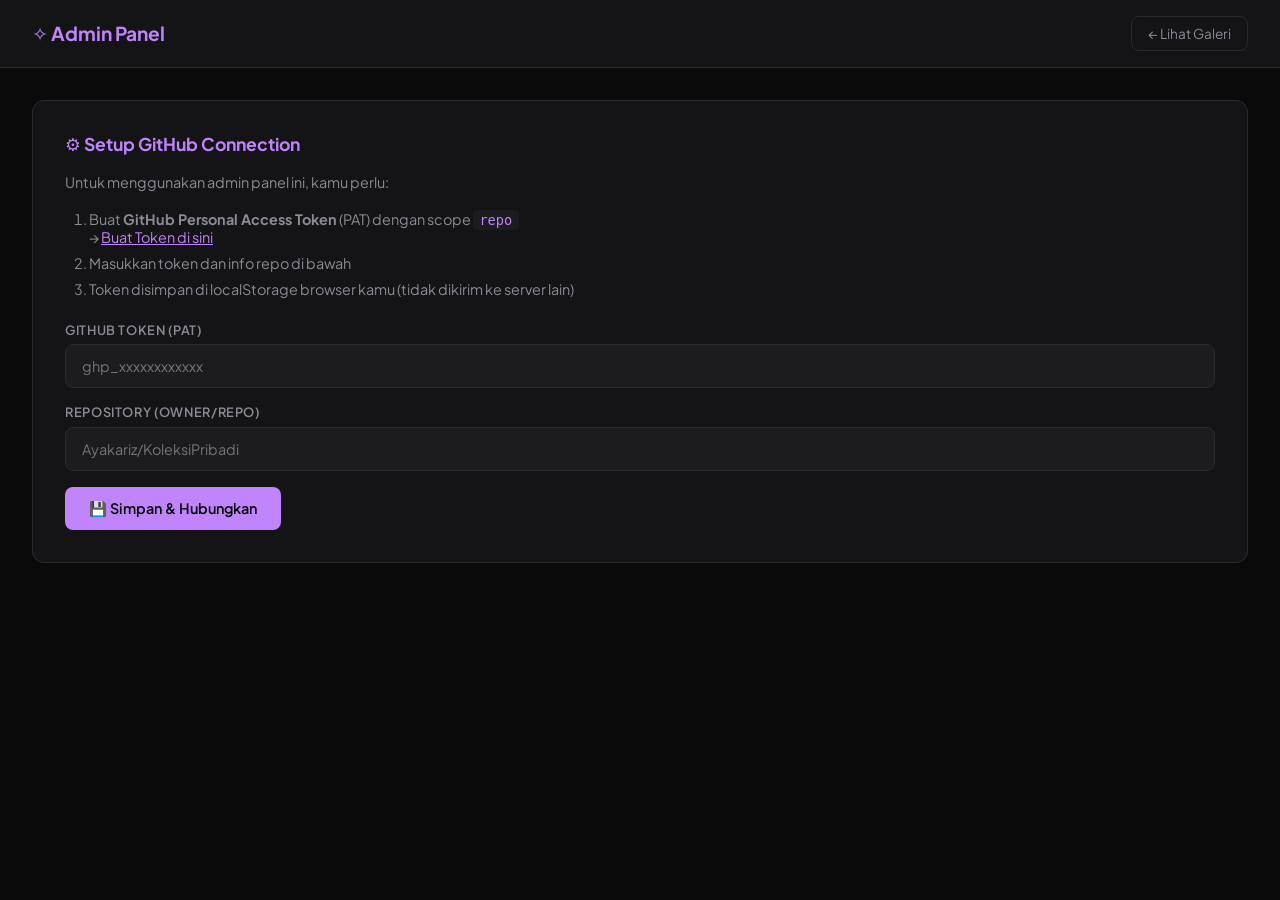
==== admin/index.html @ dd6b09d5 "Initial commit - Koleksi Aya Gallery" ====
<!DOCTYPE html>
<html lang="id">
<head>
    <meta charset="UTF-8">
    <meta name="viewport" content="width=device-width, initial-scale=1.0">
    <title>Admin — Koleksi Aya</title>
    <link href="https://fonts.googleapis.com/css2?family=Plus+Jakarta+Sans:wght@400;500;600;700&display=swap" rel="stylesheet">
    <style>
        :root {
            --bg: #0a0a0b; --surface: #141416; --surface2: #1c1c1f;
            --border: #2a2a2e; --text: #e8e8ec; --text-muted: #8b8b96;
            --accent: #c084fc; --accent-hover: #a855f7;
            --success: #4ade80; --danger: #f87171;
            --cosplay: #f472b6; --fanart: #60a5fa; --radius: 12px;
        }
        * { margin: 0; padding: 0; box-sizing: border-box; }
        body { font-family: 'Plus Jakarta Sans', system-ui, sans-serif; background: var(--bg); color: var(--text); min-height: 100vh; }

        /* Header */
        .admin-header {
            background: var(--surface); border-bottom: 1px solid var(--border);
            padding: 1rem 2rem; display: flex; align-items: center; justify-content: space-between;
            position: sticky; top: 0; z-index: 100;
        }
        .admin-header h1 { font-size: 1.2rem; font-weight: 700; color: var(--accent); }
        .admin-header a {
            color: var(--text-muted); text-decoration: none; font-size: 0.85rem;
            padding: 0.5rem 1rem; border: 1px solid var(--border); border-radius: 8px; transition: all 0.2s;
        }
        .admin-header a:hover { border-color: var(--accent); color: var(--accent); }

        .container { max-width: 1400px; margin: 0 auto; padding: 2rem; }

        /* Setup Section */
        .setup-section {
            background: var(--surface); border: 1px solid var(--border);
            border-radius: var(--radius); padding: 2rem; margin-bottom: 2rem;
        }
        .setup-section h2 { font-size: 1.1rem; margin-bottom: 1rem; color: var(--accent); }
        .setup-section p { color: var(--text-muted); font-size: 0.9rem; margin-bottom: 1rem; line-height: 1.6; }
        .setup-section ol { color: var(--text-muted); font-size: 0.9rem; margin-left: 1.5rem; margin-bottom: 1rem; }
        .setup-section li { margin-bottom: 0.5rem; }
        .setup-section code { background: var(--surface2); padding: 0.15rem 0.4rem; border-radius: 4px; font-size: 0.85rem; color: var(--accent); }

        /* Upload Section */
        .upload-section {
            background: var(--surface); border: 1px solid var(--border);
            border-radius: var(--radius); padding: 2rem; margin-bottom: 2rem;
        }
        .upload-section h2 { font-size: 1.1rem; margin-bottom: 1.5rem; color: var(--accent); }
        .upload-form { display: grid; grid-template-columns: 1fr 1fr; gap: 1rem; }
        .form-group { display: flex; flex-direction: column; gap: 0.4rem; }
        .form-group.full { grid-column: 1 / -1; }
        .form-group label { font-size: 0.8rem; font-weight: 600; color: var(--text-muted); text-transform: uppercase; letter-spacing: 0.05em; }
        .form-group input, .form-group select, .form-group textarea {
            background: var(--surface2); border: 1px solid var(--border); border-radius: 8px;
            padding: 0.75rem 1rem; color: var(--text); font-size: 0.9rem; font-family: inherit; transition: border-color 0.2s;
        }
        .form-group input:focus, .form-group select:focus { outline: none; border-color: var(--accent); }

        .file-drop {
            border: 2px dashed var(--border); border-radius: var(--radius); padding: 2rem;
            text-align: center; cursor: pointer; transition: all 0.3s; background: var(--surface2);
        }
        .file-drop:hover, .file-drop.dragover { border-color: var(--accent); background: rgba(192,132,252,0.05); }
        .file-drop input { display: none; }
        .file-drop-label { display: flex; flex-direction: column; align-items: center; gap: 0.5rem; color: var(--text-muted); }
        .file-drop-label .icon { font-size: 2rem; }
        .file-preview { display: flex; flex-wrap: wrap; gap: 0.5rem; margin-top: 0.5rem; }
        .file-preview-item { width: 60px; height: 60px; border-radius: 6px; overflow: hidden; border: 1px solid var(--border); }
        .file-preview-item img { width: 100%; height: 100%; object-fit: cover; }

        .btn {
            padding: 0.75rem 1.5rem; border: none; border-radius: 8px; font-family: inherit;
            font-size: 0.9rem; font-weight: 600; cursor: pointer; transition: all 0.2s;
            display: inline-flex; align-items: center; justify-content: center; gap: 0.5rem;
        }
        .btn-primary { background: var(--accent); color: #000; }
        .btn-primary:hover { background: var(--accent-hover); }
        .btn-primary:disabled { opacity: 0.5; cursor: not-allowed; }
        .btn-danger { background: transparent; color: var(--danger); border: 1px solid var(--danger); }
        .btn-danger:hover { background: var(--danger); color: #000; }
        .btn-sm { padding: 0.4rem 0.8rem; font-size: 0.8rem; }

        /* Status Messages */
        .status { padding: 0.75rem 1rem; border-radius: 8px; margin-bottom: 1rem; font-size: 0.9rem; display: none; }
        .status.success { display: block; background: rgba(74,222,128,0.1); color: var(--success); border: 1px solid rgba(74,222,128,0.2); }
        .status.error { display: block; background: rgba(248,113,113,0.1); color: var(--danger); border: 1px solid rgba(248,113,113,0.2); }
        .status.loading { display: block; background: rgba(192,132,252,0.1); color: var(--accent); border: 1px solid rgba(192,132,252,0.2); }

        /* Filter */
        .filter-bar { display: flex; align-items: center; gap: 1rem; margin-bottom: 1.5rem; flex-wrap: wrap; }
        .filter-bar a {
            color: var(--text-muted); text-decoration: none; padding: 0.5rem 1rem;
            border-radius: 8px; font-size: 0.85rem; font-weight: 500;
            border: 1px solid var(--border); transition: all 0.2s; cursor: pointer;
        }
        .filter-bar a.active { background: var(--accent); color: #000; border-color: var(--accent); }
        .filter-bar a:hover:not(.active) { border-color: var(--accent); }

        /* Gallery Grid */
        .admin-grid { display: grid; grid-template-columns: repeat(auto-fill, minmax(200px, 1fr)); gap: 1rem; }
        .admin-card {
            background: var(--surface); border: 1px solid var(--border);
            border-radius: var(--radius); overflow: hidden; transition: transform 0.2s; position: relative;
        }
        .admin-card:hover { transform: translateY(-2px); }
        .admin-card-img { width: 100%; height: 200px; object-fit: cover; display: block; }
        .admin-card-info { padding: 0.75rem; font-size: 0.8rem; color: var(--text-muted); }
        .admin-card-info .category { color: var(--accent); font-weight: 600; text-transform: uppercase; font-size: 0.7rem; }
        .admin-card-info .source { word-break: break-all; }
        .admin-card-actions { padding: 0 0.75rem 0.75rem; display: flex; gap: 0.5rem; }
        .admin-card-actions .btn { flex: 1; }

        /* Progress */
        .progress-bar { width: 100%; height: 4px; background: var(--border); border-radius: 2px; margin-top: 0.5rem; overflow: hidden; display: none; }
        .progress-bar.active { display: block; }
        .progress-fill { height: 100%; background: var(--accent); border-radius: 2px; transition: width 0.3s; width: 0%; }

        /* Modal */
        .modal-overlay { display: none; position: fixed; inset: 0; background: rgba(0,0,0,0.8); z-index: 1000; align-items: center; justify-content: center; }
        .modal-overlay.active { display: flex; }
        .modal { background: var(--surface); border: 1px solid var(--border); border-radius: var(--radius); padding: 2rem; width: 90%; max-width: 500px; }
        .modal h3 { margin-bottom: 1rem; color: var(--accent); }
        .modal .form-group { margin-bottom: 1rem; }
        .modal-actions { display: flex; gap: 0.5rem; justify-content: flex-end; margin-top: 1.5rem; }

        @media (max-width: 768px) {
            .upload-form { grid-template-columns: 1fr; }
            .admin-grid { grid-template-columns: repeat(auto-fill, minmax(150px, 1fr)); }
            .container { padding: 1rem; }
        }
    </style>
</head>
<body>
    <header class="admin-header">
        <h1>✧ Admin Panel</h1>
        <div style="display:flex;gap:1rem;align-items:center;">
            <a href="index.html">← Lihat Galeri</a>
        </div>
    </header>

    <div class="container">
        <!-- Setup Section (shown when not configured) -->
        <div class="setup-section" id="setupSection">
            <h2>⚙️ Setup GitHub Connection</h2>
            <p>Untuk menggunakan admin panel ini, kamu perlu:</p>
            <ol>
                <li>Buat <strong>GitHub Personal Access Token</strong> (PAT) dengan scope <code>repo</code>
                    <br>→ <a href="https://github.com/settings/tokens/new?scopes=repo&description=KoleksiAya-Admin" target="_blank" style="color:var(--accent)">Buat Token di sini</a></li>
                <li>Masukkan token dan info repo di bawah</li>
                <li>Token disimpan di localStorage browser kamu (tidak dikirim ke server lain)</li>
            </ol>
            
            <div style="margin-top:1.5rem">
                <div class="form-group" style="margin-bottom:1rem">
                    <label>GitHub Token (PAT)</label>
                    <input type="password" id="githubToken" placeholder="ghp_xxxxxxxxxxxx">
                </div>
                <div class="form-group" style="margin-bottom:1rem">
                    <label>Repository (owner/repo)</label>
                    <input type="text" id="repoName" placeholder="Ayakariz/KoleksiPribadi">
                </div>
                <button class="btn btn-primary" onclick="saveConfig()">💾 Simpan & Hubungkan</button>
            </div>
        </div>

        <!-- Main Admin (shown when configured) -->
        <div id="mainAdmin" style="display:none">
            <div id="statusMsg" class="status"></div>

            <!-- Upload Section -->
            <div class="upload-section">
                <h2>📤 Upload Foto</h2>
                <form id="uploadForm" onsubmit="handleUpload(event)">
                    <div class="upload-form">
                        <div class="form-group full">
                            <label>Pilih Foto (bisa banyak sekaligus)</label>
                            <div class="file-drop" id="fileDrop">
                                <input type="file" id="fileInput" multiple accept="image/*">
                                <div class="file-drop-label">
                                    <span class="icon">📁</span>
                                    <span>Klik atau drag & drop foto di sini</span>
                                    <span style="font-size:0.75rem;color:var(--text-muted)">JPG, PNG, GIF, WEBP</span>
                                </div>
                            </div>
                            <div class="file-preview" id="filePreview"></div>
                            <div class="progress-bar" id="progressBar">
                                <div class="progress-fill" id="progressFill"></div>
                            </div>
                        </div>
                        <div class="form-group">
                            <label>Kategori</label>
                            <select id="uploadCategory" required>
                                <option value="cosplay">♛ Cosplay</option>
                                <option value="fanart">✎ Fanart</option>
                            </select>
                        </div>
                        <div class="form-group">
                            <label>Source URL (opsional)</label>
                            <input type="url" id="uploadSource" placeholder="https://twitter.com/...">
                        </div>
                        <div class="form-group full">
                            <label>Caption (opsional)</label>
                            <input type="text" id="uploadCaption" placeholder="Deskripsi singkat...">
                        </div>
                        <div class="form-group full">
                            <button type="submit" class="btn btn-primary" id="uploadBtn" style="width:100%">🚀 Upload Sekarang</button>
                        </div>
                    </div>
                </form>
            </div>

            <!-- Filter -->
            <div class="filter-bar">
                <a onclick="filterGallery('all')" class="active" id="filter-all">Semua</a>
                <a onclick="filterGallery('cosplay')" id="filter-cosplay">♛ Cosplay</a>
                <a onclick="filterGallery('fanart')" id="filter-fanart">✎ Fanart</a>
                <button class="btn btn-danger btn-sm" onclick="bulkDelete()" id="bulkDeleteBtn" style="display:none">
                    🗑 Hapus Terpilih (<span id="selectedCount">0</span>)
                </button>
            </div>

            <!-- Gallery -->
            <div class="admin-grid" id="adminGrid"></div>
            <div id="emptyAdmin" style="text-align:center;padding:4rem;color:var(--text-muted);display:none">
                <div style="font-size:3rem;margin-bottom:1rem">✧</div>
                <h3>Belum ada foto</h3>
                <p>Upload foto pertama kamu di atas.</p>
            </div>
        </div>
    </div>

    <!-- Edit Modal -->
    <div class="modal-overlay" id="editModal">
        <div class="modal">
            <h3>✏️ Edit Foto</h3>
            <input type="hidden" id="editIndex">
            <div class="form-group">
                <label>Kategori</label>
                <select id="editCategory">
                    <option value="cosplay">♛ Cosplay</option>
                    <option value="fanart">✎ Fanart</option>
                </select>
            </div>
            <div class="form-group">
                <label>Source URL</label>
                <input type="url" id="editSource" placeholder="https://twitter.com/...">
            </div>
            <div class="form-group">
                <label>Caption</label>
                <input type="text" id="editCaption" placeholder="Deskripsi...">
            </div>
            <div class="modal-actions">
                <button class="btn" style="background:var(--surface2);color:var(--text);border:1px solid var(--border)" onclick="closeModal()">Batal</button>
                <button class="btn btn-primary" onclick="saveEdit()">Simpan</button>
            </div>
        </div>
    </div>

    <script>
        // ── Config ──────────────────────────────
        const STORAGE_KEY = 'koleksiaya_config';
        let config = JSON.parse(localStorage.getItem(STORAGE_KEY) || '{}');
        let galleryData = [];
        let selectedIds = new Set();
        let currentFilter = 'all';

        // ── GitHub API ──────────────────────────
        function getHeaders() {
            return {
                'Authorization': `token ${config.token}`,
                'Accept': 'application/vnd.github.v3+json',
                'Content-Type': 'application/json'
            };
        }

        async function githubApi(path, method = 'GET', body = null) {
            const url = `https://api.github.com/repos/${config.repo}${path}`;
            const opts = { method, headers: getHeaders() };
            if (body) opts.body = JSON.stringify(body);
            const res = await fetch(url, opts);
            if (!res.ok) {
                const err = await res.json().catch(() => ({}));
                throw new Error(err.message || `GitHub API error: ${res.status}`);
            }
            return res.json();
        }

        // ── Init ────────────────────────────────
        function init() {
            if (config.token && config.repo) {
                document.getElementById('setupSection').style.display = 'none';
                document.getElementById('mainAdmin').style.display = 'block';
                loadGallery();
            }
        }

        function saveConfig() {
            const token = document.getElementById('githubToken').value.trim();
            const repo = document.getElementById('repoName').value.trim();
            if (!token || !repo) { showStatus('Isi semua field!', 'error'); return; }
            config = { token, repo };
            localStorage.setItem(STORAGE_KEY, JSON.stringify(config));
            init();
        }

        // ── Load Gallery ────────────────────────
        async function loadGallery() {
            try {
                showStatus('Memuat data...', 'loading');
                const file = await githubApi('/contents/data/gallery.json');
                galleryData = JSON.parse(atob(file.content));
                renderAdminGrid();
                hideStatus();
            } catch (e) {
                console.error(e);
                showStatus('Gagal memuat data: ' + e.message, 'error');
                galleryData = [];
                renderAdminGrid();
            }
        }

        // ── Save Gallery ────────────────────────
        async function saveGallery(message) {
            try {
                let sha = null;
                try {
                    const file = await githubApi('/contents/data/gallery.json');
                    sha = file.sha;
                } catch (e) { /* file doesn't exist yet */ }

                const body = {
                    message: message || 'Update gallery',
                    content: btoa(JSON.stringify(galleryData, null, 2)),
                    branch: 'main'
                };
                if (sha) body.sha = sha;

                await githubApi('/contents/data/gallery.json', 'PUT', body);
                return true;
            } catch (e) {
                console.error(e);
                showStatus('Gagal menyimpan: ' + e.message, 'error');
                return false;
            }
        }

        // ── Upload ──────────────────────────────
        async function handleUpload(e) {
            e.preventDefault();
            const files = document.getElementById('fileInput').files;
            const category = document.getElementById('uploadCategory').value;
            const sourceUrl = document.getElementById('uploadSource').value.trim();
            const caption = document.getElementById('uploadCaption').value.trim();

            if (!files.length) { showStatus('Pilih file dulu!', 'error'); return; }

            const btn = document.getElementById('uploadBtn');
            const progressBar = document.getElementById('progressBar');
            const progressFill = document.getElementById('progressFill');
            btn.disabled = true;
            btn.textContent = '⏳ Mengupload...';
            progressBar.classList.add('active');

            let uploaded = 0;
            for (const file of files) {
                try {
                    const ext = file.name.split('.').pop().toLowerCase();
                    const filename = `${Date.now()}-${Math.random().toString(36).substr(2, 6)}.${ext}`;
                    const path = `images/${category}/${filename}`;

                    // Convert to base64
                    const base64 = await fileToBase64(file);

                    // Upload to GitHub
                    await githubApi(`/contents/${path}`, 'PUT', {
                        message: `Add ${category} image: ${filename}`,
                        content: base64,
                        branch: 'main'
                    });

                    // Add to gallery data
                    galleryData.push({
                        filename,
                        category,
                        source_url: sourceUrl,
                        caption,
                        added_at: new Date().toISOString()
                    });

                    uploaded++;
                    progressFill.style.width = `${(uploaded / files.length) * 100}%`;
                } catch (err) {
                    console.error(`Failed to upload ${file.name}:`, err);
                }
            }

            // Save gallery.json
            await saveGallery(`Add ${uploaded} images`);

            btn.disabled = false;
            btn.textContent = '🚀 Upload Sekarang';
            progressBar.classList.remove('active');
            progressFill.style.width = '0%';

            // Reset form
            document.getElementById('fileInput').value = '';
            document.getElementById('filePreview').innerHTML = '';
            document.getElementById('uploadSource').value = '';
            document.getElementById('uploadCaption').value = '';

            showStatus(`Berhasil upload ${uploaded} foto!`, 'success');
            renderAdminGrid();
        }

        function fileToBase64(file) {
            return new Promise((resolve, reject) => {
                const reader = new FileReader();
                reader.onload = () => resolve(reader.result.split(',')[1]);
                reader.onerror = reject;
                reader.readAsDataURL(file);
            });
        }

        // ── Render Grid ─────────────────────────
        function renderAdminGrid() {
            const grid = document.getElementById('adminGrid');
            const empty = document.getElementById('emptyAdmin');
            
            const filtered = currentFilter === 'all' 
                ? galleryData 
                : galleryData.filter(img => img.category === currentFilter);

            if (filtered.length === 0) {
                grid.innerHTML = '';
                empty.style.display = 'block';
                return;
            }

            empty.style.display = 'none';
            grid.innerHTML = filtered.map((img, idx) => {
                const globalIdx = galleryData.indexOf(img);
                return `
                <div class="admin-card" data-idx="${globalIdx}">
                    <div class="admin-card-check ${selectedIds.has(globalIdx) ? 'checked' : ''}" 
                         style="position:absolute;top:0.5rem;left:0.5rem;width:24px;height:24px;background:var(--surface);border:2px solid var(--border);border-radius:6px;cursor:pointer;display:flex;align-items:center;justify-content:center;z-index:10;transition:all 0.2s"
                         onclick="toggleSelect(${globalIdx}, this)">
                    </div>
                    <img src="images/${img.category}/${img.filename}" class="admin-card-img" loading="lazy"
                         onerror="this.style.display='none'">
                    <div class="admin-card-info">
                        <div class="category">${img.category}</div>
                        ${img.source_url ? `<div class="source"><a href="${img.source_url}" target="_blank" style="color:var(--accent);text-decoration:none;font-size:0.75rem">${truncate(img.source_url, 30)}</a></div>` : ''}
                        ${img.caption ? `<div style="margin-top:0.25rem">${escapeHtml(img.caption)}</div>` : ''}
                    </div>
                    <div class="admin-card-actions">
                        <button class="btn btn-sm" style="background:var(--surface2);color:var(--text);border:1px solid var(--border)" onclick="openEdit(${globalIdx})">✏️ Edit</button>
                        <button class="btn btn-danger btn-sm" onclick="deleteSingle(${globalIdx})">🗑 Hapus</button>
                    </div>
                </div>`;
            }).join('');
        }

        // ── Selection ───────────────────────────
        function toggleSelect(idx, el) {
            el.classList.toggle('checked');
            if (selectedIds.has(idx)) selectedIds.delete(idx);
            else selectedIds.add(idx);
            
            const btn = document.getElementById('bulkDeleteBtn');
            const count = document.getElementById('selectedCount');
            btn.style.display = selectedIds.size > 0 ? 'inline-flex' : 'none';
            count.textContent = selectedIds.size;
        }

        async function bulkDelete() {
            if (!confirm(`Hapus ${selectedIds.size} foto yang dipilih?`)) return;
            showStatus('Menghapus...', 'loading');
            
            for (const idx of [...selectedIds].sort((a, b) => b - a)) {
                const img = galleryData[idx];
                try {
                    const file = await githubApi(`/contents/images/${img.category}/${img.filename}`);
                    await githubApi(`/contents/images/${img.category}/${img.filename}`, 'DELETE', {
                        message: `Delete ${img.category} image: ${img.filename}`,
                        sha: file.sha,
                        branch: 'main'
                    });
                } catch (e) { console.error(e); }
                galleryData.splice(idx, 1);
            }
            
            await saveGallery(`Delete ${selectedIds.size} images`);
            selectedIds.clear();
            document.getElementById('bulkDeleteBtn').style.display = 'none';
            showStatus(`Berhasil hapus foto!`, 'success');
            renderAdminGrid();
        }

        // ── Edit ────────────────────────────────
        function openEdit(idx) {
            const img = galleryData[idx];
            document.getElementById('editIndex').value = idx;
            document.getElementById('editCategory').value = img.category;
            document.getElementById('editSource').value = img.source_url || '';
            document.getElementById('editCaption').value = img.caption || '';
            document.getElementById('editModal').classList.add('active');
        }

        async function saveEdit() {
            const idx = parseInt(document.getElementById('editIndex').value);
            const img = galleryData[idx];
            const newCategory = document.getElementById('editCategory').value;
            const newSource = document.getElementById('editSource').value.trim();
            const newCaption = document.getElementById('editCaption').value.trim();

            // If category changed, move the file
            if (img.category !== newCategory) {
                try {
                    const file = await githubApi(`/contents/images/${img.category}/${img.filename}`);
                    // Delete from old location
                    await githubApi(`/contents/images/${img.category}/${img.filename}`, 'DELETE', {
                        message: `Move image to ${newCategory}`,
                        sha: file.sha,
                        branch: 'main'
                    });
                    // Upload to new location
                    await githubApi(`/contents/images/${newCategory}/${img.filename}`, 'PUT', {
                        message: `Move image to ${newCategory}`,
                        content: file.content,
                        branch: 'main'
                    });
                } catch (e) { console.error(e); }
            }

            galleryData[idx] = { ...img, category: newCategory, source_url: newSource, caption: newCaption };
            await saveGallery('Update image metadata');
            closeModal();
            showStatus('Berhasil update!', 'success');
            renderAdminGrid();
        }

        function closeModal() { document.getElementById('editModal').classList.remove('active'); }

        // ── Delete Single ───────────────────────
        async function deleteSingle(idx) {
            if (!confirm('Hapus foto ini?')) return;
            showStatus('Menghapus...', 'loading');
            
            const img = galleryData[idx];
            try {
                const file = await githubApi(`/contents/images/${img.category}/${img.filename}`);
                await githubApi(`/contents/images/${img.category}/${img.filename}`, 'DELETE', {
                    message: `Delete ${img.category} image: ${img.filename}`,
                    sha: file.sha,
                    branch: 'main'
                });
            } catch (e) { console.error(e); }
            
            galleryData.splice(idx, 1);
            await saveGallery('Delete image');
            showStatus('Berhasil hapus!', 'success');
            renderAdminGrid();
        }

        // ── Filter ──────────────────────────────
        function filterGallery(cat) {
            currentFilter = cat;
            document.querySelectorAll('.filter-bar a').forEach(a => a.classList.remove('active'));
            document.getElementById(`filter-${cat}`).classList.add('active');
            renderAdminGrid();
        }

        // ── Helpers ─────────────────────────────
        function showStatus(msg, type) {
            const el = document.getElementById('statusMsg');
            el.textContent = msg;
            el.className = `status ${type}`;
        }
        function hideStatus() { document.getElementById('statusMsg').className = 'status'; }
        function escapeHtml(t) { const d = document.createElement('div'); d.textContent = t; return d.innerHTML; }
        function truncate(s, n) { return s.length > n ? s.substr(0, n) + '...' : s; }

        // ── File Drop ───────────────────────────
        const fileDrop = document.getElementById('fileDrop');
        const fileInput = document.getElementById('fileInput');
        fileDrop.addEventListener('click', () => fileInput.click());
        fileDrop.addEventListener('dragover', e => { e.preventDefault(); fileDrop.classList.add('dragover'); });
        fileDrop.addEventListener('dragleave', () => fileDrop.classList.remove('dragover'));
        fileDrop.addEventListener('drop', e => { e.preventDefault(); fileDrop.classList.remove('dragover'); fileInput.files = e.dataTransfer.files; showPreview(); });
        fileInput.addEventListener('change', showPreview);
        function showPreview() {
            const preview = document.getElementById('filePreview');
            preview.innerHTML = '';
            for (const file of fileInput.files) {
                if (!file.type.startsWith('image/')) continue;
                const reader = new FileReader();
                reader.onload = e => {
                    const div = document.createElement('div');
                    div.className = 'file-preview-item';
                    div.innerHTML = `<img src="${e.target.result}">`;
                    preview.appendChild(div);
                };
                reader.readAsDataURL(file);
            }
        }

        // ── Logout ──────────────────────────────
        function logout() {
            localStorage.removeItem(STORAGE_KEY);
            config = {};
            location.reload();
        }

        // ── Modal click outside ─────────────────
        document.querySelectorAll('.modal-overlay').forEach(el => {
            el.addEventListener('click', e => { if (e.target === el) el.classList.remove('active'); });
        });

        // ── Init ────────────────────────────────
        init();
    </script>
</body>
</html>
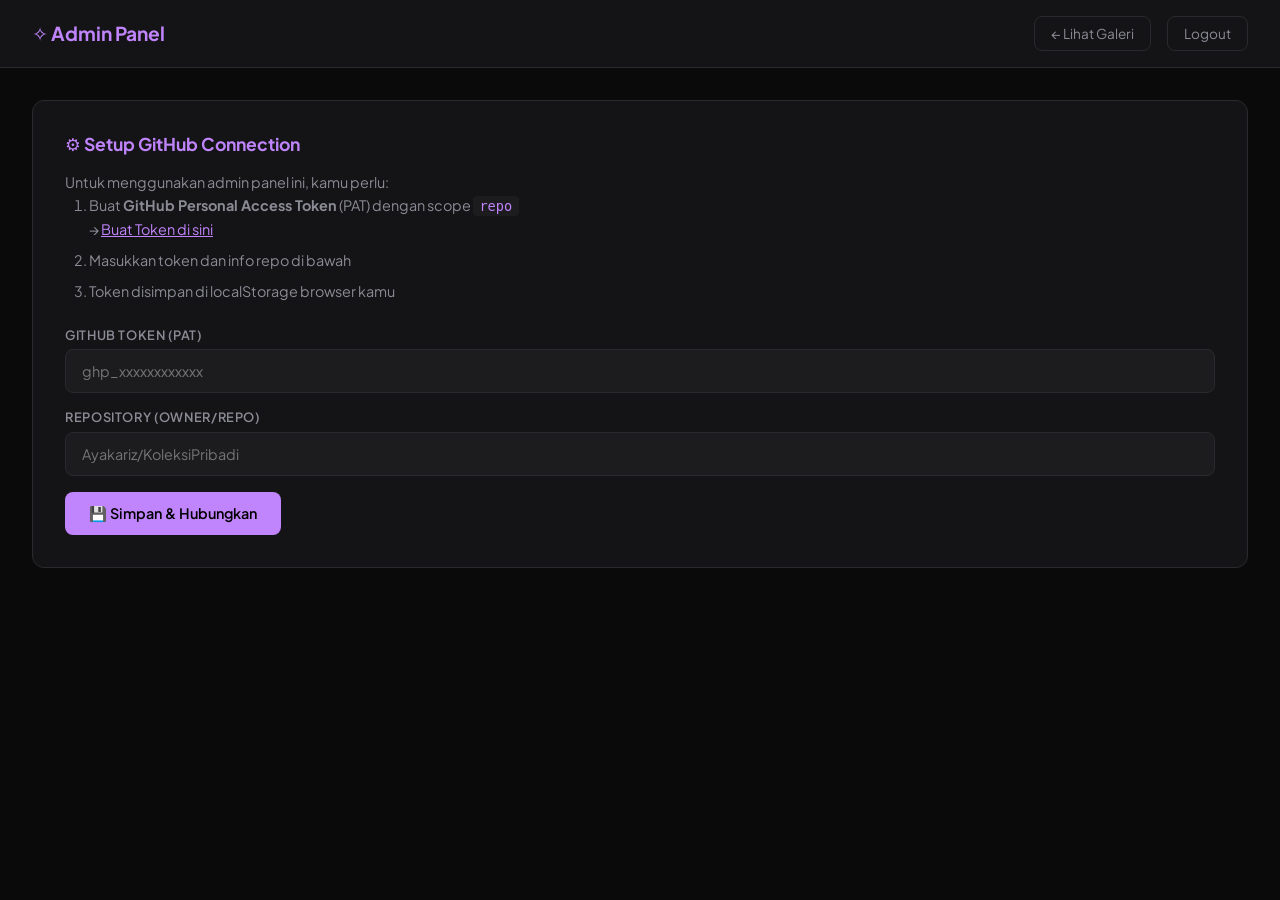
==== commit 7e4d68d1: "Fix: batch all uploads into single commit (prevents Pages build failures)" ====
--- a/admin/index.html
+++ b/admin/index.html
@@ -16,7 +16,6 @@
         * { margin: 0; padding: 0; box-sizing: border-box; }
         body { font-family: 'Plus Jakarta Sans', system-ui, sans-serif; background: var(--bg); color: var(--text); min-height: 100vh; }
 
-        /* Header */
         .admin-header {
             background: var(--surface); border-bottom: 1px solid var(--border);
             padding: 1rem 2rem; display: flex; align-items: center; justify-content: space-between;
@@ -28,31 +27,23 @@
             padding: 0.5rem 1rem; border: 1px solid var(--border); border-radius: 8px; transition: all 0.2s;
         }
         .admin-header a:hover { border-color: var(--accent); color: var(--accent); }
-
         .container { max-width: 1400px; margin: 0 auto; padding: 2rem; }
 
-        /* Setup Section */
-        .setup-section {
+        .setup-section, .upload-section {
             background: var(--surface); border: 1px solid var(--border);
             border-radius: var(--radius); padding: 2rem; margin-bottom: 2rem;
         }
-        .setup-section h2 { font-size: 1.1rem; margin-bottom: 1rem; color: var(--accent); }
-        .setup-section p { color: var(--text-muted); font-size: 0.9rem; margin-bottom: 1rem; line-height: 1.6; }
-        .setup-section ol { color: var(--text-muted); font-size: 0.9rem; margin-left: 1.5rem; margin-bottom: 1rem; }
+        .setup-section h2, .upload-section h2 { font-size: 1.1rem; margin-bottom: 1rem; color: var(--accent); }
+        .setup-section p, .setup-section ol, .setup-section li { color: var(--text-muted); font-size: 0.9rem; line-height: 1.6; }
+        .setup-section ol { margin-left: 1.5rem; margin-bottom: 1rem; }
         .setup-section li { margin-bottom: 0.5rem; }
         .setup-section code { background: var(--surface2); padding: 0.15rem 0.4rem; border-radius: 4px; font-size: 0.85rem; color: var(--accent); }
 
-        /* Upload Section */
-        .upload-section {
-            background: var(--surface); border: 1px solid var(--border);
-            border-radius: var(--radius); padding: 2rem; margin-bottom: 2rem;
-        }
-        .upload-section h2 { font-size: 1.1rem; margin-bottom: 1.5rem; color: var(--accent); }
         .upload-form { display: grid; grid-template-columns: 1fr 1fr; gap: 1rem; }
         .form-group { display: flex; flex-direction: column; gap: 0.4rem; }
         .form-group.full { grid-column: 1 / -1; }
         .form-group label { font-size: 0.8rem; font-weight: 600; color: var(--text-muted); text-transform: uppercase; letter-spacing: 0.05em; }
-        .form-group input, .form-group select, .form-group textarea {
+        .form-group input, .form-group select {
             background: var(--surface2); border: 1px solid var(--border); border-radius: 8px;
             padding: 0.75rem 1rem; color: var(--text); font-size: 0.9rem; font-family: inherit; transition: border-color 0.2s;
         }
@@ -82,13 +73,11 @@
         .btn-danger:hover { background: var(--danger); color: #000; }
         .btn-sm { padding: 0.4rem 0.8rem; font-size: 0.8rem; }
 
-        /* Status Messages */
         .status { padding: 0.75rem 1rem; border-radius: 8px; margin-bottom: 1rem; font-size: 0.9rem; display: none; }
         .status.success { display: block; background: rgba(74,222,128,0.1); color: var(--success); border: 1px solid rgba(74,222,128,0.2); }
         .status.error { display: block; background: rgba(248,113,113,0.1); color: var(--danger); border: 1px solid rgba(248,113,113,0.2); }
         .status.loading { display: block; background: rgba(192,132,252,0.1); color: var(--accent); border: 1px solid rgba(192,132,252,0.2); }
 
-        /* Filter */
         .filter-bar { display: flex; align-items: center; gap: 1rem; margin-bottom: 1.5rem; flex-wrap: wrap; }
         .filter-bar a {
             color: var(--text-muted); text-decoration: none; padding: 0.5rem 1rem;
@@ -98,7 +87,6 @@
         .filter-bar a.active { background: var(--accent); color: #000; border-color: var(--accent); }
         .filter-bar a:hover:not(.active) { border-color: var(--accent); }
 
-        /* Gallery Grid */
         .admin-grid { display: grid; grid-template-columns: repeat(auto-fill, minmax(200px, 1fr)); gap: 1rem; }
         .admin-card {
             background: var(--surface); border: 1px solid var(--border);
@@ -108,16 +96,13 @@
         .admin-card-img { width: 100%; height: 200px; object-fit: cover; display: block; }
         .admin-card-info { padding: 0.75rem; font-size: 0.8rem; color: var(--text-muted); }
         .admin-card-info .category { color: var(--accent); font-weight: 600; text-transform: uppercase; font-size: 0.7rem; }
-        .admin-card-info .source { word-break: break-all; }
         .admin-card-actions { padding: 0 0.75rem 0.75rem; display: flex; gap: 0.5rem; }
         .admin-card-actions .btn { flex: 1; }
 
-        /* Progress */
-        .progress-bar { width: 100%; height: 4px; background: var(--border); border-radius: 2px; margin-top: 0.5rem; overflow: hidden; display: none; }
+        .progress-bar { width: 100%; height: 6px; background: var(--border); border-radius: 3px; margin-top: 0.5rem; overflow: hidden; display: none; }
         .progress-bar.active { display: block; }
-        .progress-fill { height: 100%; background: var(--accent); border-radius: 2px; transition: width 0.3s; width: 0%; }
-
-        /* Modal */
+        .progress-fill { height: 100%; background: var(--accent); border-radius: 3px; transition: width 0.3s; width: 0%; }
+
         .modal-overlay { display: none; position: fixed; inset: 0; background: rgba(0,0,0,0.8); z-index: 1000; align-items: center; justify-content: center; }
         .modal-overlay.active { display: flex; }
         .modal { background: var(--surface); border: 1px solid var(--border); border-radius: var(--radius); padding: 2rem; width: 90%; max-width: 500px; }
@@ -136,12 +121,12 @@
     <header class="admin-header">
         <h1>✧ Admin Panel</h1>
         <div style="display:flex;gap:1rem;align-items:center;">
-            <a href="index.html">← Lihat Galeri</a>
+            <a href="../">← Lihat Galeri</a>
+            <a href="#" onclick="logout(); return false;">Logout</a>
         </div>
     </header>
 
     <div class="container">
-        <!-- Setup Section (shown when not configured) -->
         <div class="setup-section" id="setupSection">
             <h2>⚙️ Setup GitHub Connection</h2>
             <p>Untuk menggunakan admin panel ini, kamu perlu:</p>
@@ -149,9 +134,8 @@
                 <li>Buat <strong>GitHub Personal Access Token</strong> (PAT) dengan scope <code>repo</code>
                     <br>→ <a href="https://github.com/settings/tokens/new?scopes=repo&description=KoleksiAya-Admin" target="_blank" style="color:var(--accent)">Buat Token di sini</a></li>
                 <li>Masukkan token dan info repo di bawah</li>
-                <li>Token disimpan di localStorage browser kamu (tidak dikirim ke server lain)</li>
+                <li>Token disimpan di localStorage browser kamu</li>
             </ol>
-            
             <div style="margin-top:1.5rem">
                 <div class="form-group" style="margin-bottom:1rem">
                     <label>GitHub Token (PAT)</label>
@@ -165,17 +149,15 @@
             </div>
         </div>
 
-        <!-- Main Admin (shown when configured) -->
         <div id="mainAdmin" style="display:none">
             <div id="statusMsg" class="status"></div>
 
-            <!-- Upload Section -->
             <div class="upload-section">
                 <h2>📤 Upload Foto</h2>
                 <form id="uploadForm" onsubmit="handleUpload(event)">
                     <div class="upload-form">
                         <div class="form-group full">
-                            <label>Pilih Foto (bisa banyak sekaligus)</label>
+                            <label>Pilih Foto (bisa banyak sekaligus — 1 commit!)</label>
                             <div class="file-drop" id="fileDrop">
                                 <input type="file" id="fileInput" multiple accept="image/*">
                                 <div class="file-drop-label">
@@ -211,7 +193,6 @@
                 </form>
             </div>
 
-            <!-- Filter -->
             <div class="filter-bar">
                 <a onclick="filterGallery('all')" class="active" id="filter-all">Semua</a>
                 <a onclick="filterGallery('cosplay')" id="filter-cosplay">♛ Cosplay</a>
@@ -221,7 +202,6 @@
                 </button>
             </div>
 
-            <!-- Gallery -->
             <div class="admin-grid" id="adminGrid"></div>
             <div id="emptyAdmin" style="text-align:center;padding:4rem;color:var(--text-muted);display:none">
                 <div style="font-size:3rem;margin-bottom:1rem">✧</div>
@@ -266,12 +246,12 @@
         let selectedIds = new Set();
         let currentFilter = 'all';
 
-        // ── GitHub API ──────────────────────────
-        function getHeaders() {
+        // ── GitHub API Helpers ──────────────────
+        function getHeaders(contentType = 'application/json') {
             return {
                 'Authorization': `token ${config.token}`,
                 'Accept': 'application/vnd.github.v3+json',
-                'Content-Type': 'application/json'
+                'Content-Type': contentType
             };
         }
 
@@ -287,6 +267,53 @@
             return res.json();
         }
 
+        // ── Batch Commit (single commit for multiple files) ──
+        async function batchCommit(filesToAdd, message) {
+            // Step 1: Get current ref
+            const ref = await githubApi('/git/refs/heads/main');
+            const latestCommitSha = ref.object.sha;
+
+            // Step 2: Get current commit to get base tree
+            const commit = await githubApi(`/git/commits/${latestCommitSha}`);
+            const baseTreeSha = commit.tree.sha;
+
+            // Step 3: Create blobs for each file
+            const treeItems = [];
+            for (const file of filesToAdd) {
+                const blob = await githubApi('/git/blobs', 'POST', {
+                    content: file.content,
+                    encoding: 'base64'
+                });
+                treeItems.push({
+                    path: file.path,
+                    mode: '100644',
+                    type: 'blob',
+                    sha: blob.sha
+                });
+            }
+
+            // Step 4: Create new tree
+            const newTree = await githubApi('/git/trees', 'POST', {
+                base_tree: baseTreeSha,
+                tree: treeItems
+            });
+
+            // Step 5: Create commit
+            const newCommit = await githubApi('/git/commits', 'POST', {
+                message: message,
+                tree: newTree.sha,
+                parents: [latestCommitSha]
+            });
+
+            // Step 6: Update ref
+            await githubApi('/git/refs/heads/main', 'PATCH', {
+                sha: newCommit.sha,
+                force: false
+            });
+
+            return newCommit.sha;
+        }
+
         // ── Init ────────────────────────────────
         function init() {
             if (config.token && config.repo) {
@@ -303,6 +330,12 @@
             config = { token, repo };
             localStorage.setItem(STORAGE_KEY, JSON.stringify(config));
             init();
+        }
+
+        function logout() {
+            localStorage.removeItem(STORAGE_KEY);
+            config = {};
+            location.reload();
         }
 
         // ── Load Gallery ────────────────────────
@@ -315,38 +348,13 @@
                 hideStatus();
             } catch (e) {
                 console.error(e);
-                showStatus('Gagal memuat data: ' + e.message, 'error');
                 galleryData = [];
                 renderAdminGrid();
-            }
-        }
-
-        // ── Save Gallery ────────────────────────
-        async function saveGallery(message) {
-            try {
-                let sha = null;
-                try {
-                    const file = await githubApi('/contents/data/gallery.json');
-                    sha = file.sha;
-                } catch (e) { /* file doesn't exist yet */ }
-
-                const body = {
-                    message: message || 'Update gallery',
-                    content: btoa(JSON.stringify(galleryData, null, 2)),
-                    branch: 'main'
-                };
-                if (sha) body.sha = sha;
-
-                await githubApi('/contents/data/gallery.json', 'PUT', body);
-                return true;
-            } catch (e) {
-                console.error(e);
-                showStatus('Gagal menyimpan: ' + e.message, 'error');
-                return false;
-            }
-        }
-
-        // ── Upload ──────────────────────────────
+                hideStatus();
+            }
+        }
+
+        // ── Upload (Single Commit!) ─────────────
         async function handleUpload(e) {
             e.preventDefault();
             const files = document.getElementById('fileInput').files;
@@ -360,58 +368,70 @@
             const progressBar = document.getElementById('progressBar');
             const progressFill = document.getElementById('progressFill');
             btn.disabled = true;
-            btn.textContent = '⏳ Mengupload...';
+            btn.textContent = '⏳ Menyiapkan...';
             progressBar.classList.add('active');
 
-            let uploaded = 0;
-            for (const file of files) {
-                try {
+            try {
+                // Step 1: Convert all files to base64
+                const filesToAdd = [];
+                const newEntries = [];
+
+                for (let i = 0; i < files.length; i++) {
+                    const file = files[i];
+                    progressFill.style.width = `${((i + 1) / files.length) * 30}%`;
+                    btn.textContent = `⏳ Membaca file ${i + 1}/${files.length}...`;
+
                     const ext = file.name.split('.').pop().toLowerCase();
                     const filename = `${Date.now()}-${Math.random().toString(36).substr(2, 6)}.${ext}`;
                     const path = `images/${category}/${filename}`;
-
-                    // Convert to base64
                     const base64 = await fileToBase64(file);
 
-                    // Upload to GitHub
-                    await githubApi(`/contents/${path}`, 'PUT', {
-                        message: `Add ${category} image: ${filename}`,
-                        content: base64,
-                        branch: 'main'
-                    });
-
-                    // Add to gallery data
-                    galleryData.push({
+                    filesToAdd.push({ path, content: base64 });
+
+                    newEntries.push({
                         filename,
                         category,
                         source_url: sourceUrl,
                         caption,
                         added_at: new Date().toISOString()
                     });
-
-                    uploaded++;
-                    progressFill.style.width = `${(uploaded / files.length) * 100}%`;
-                } catch (err) {
-                    console.error(`Failed to upload ${file.name}:`, err);
                 }
-            }
-
-            // Save gallery.json
-            await saveGallery(`Add ${uploaded} images`);
-
-            btn.disabled = false;
-            btn.textContent = '🚀 Upload Sekarang';
-            progressBar.classList.remove('active');
-            progressFill.style.width = '0%';
-
-            // Reset form
-            document.getElementById('fileInput').value = '';
-            document.getElementById('filePreview').innerHTML = '';
-            document.getElementById('uploadSource').value = '';
-            document.getElementById('uploadCaption').value = '';
-
-            showStatus(`Berhasil upload ${uploaded} foto!`, 'success');
-            renderAdminGrid();
+
+                // Step 2: Add updated gallery.json to batch
+                const updatedData = [...galleryData, ...newEntries];
+                const galleryJsonBase64 = btoa(unescape(encodeURIComponent(JSON.stringify(updatedData, null, 2))));
+                filesToAdd.push({
+                    path: 'data/gallery.json',
+                    content: galleryJsonBase64
+                });
+
+                // Step 3: Single commit with ALL files
+                progressFill.style.width = '60%';
+                btn.textContent = '⏳ Upload ke GitHub (1 commit)...';
+
+                await batchCommit(filesToAdd, `Add ${files.length} ${category} images`);
+
+                progressFill.style.width = '100%';
+                galleryData = updatedData;
+
+                // Reset form
+                document.getElementById('fileInput').value = '';
+                document.getElementById('filePreview').innerHTML = '';
+                document.getElementById('uploadSource').value = '';
+                document.getElementById('uploadCaption').value = '';
+
+                showStatus(`✅ Berhasil upload ${files.length} foto dalam 1 commit!`, 'success');
+                renderAdminGrid();
+
+            } catch (err) {
+                console.error(err);
+                showStatus('❌ Gagal upload: ' + err.message, 'error');
+            } finally {
+                btn.disabled = false;
+                btn.textContent = '🚀 Upload Sekarang';
+                progressBar.classList.remove('active');
+                progressFill.style.width = '0%';
+            }
         }
 
         function fileToBase64(file) {
@@ -427,9 +447,9 @@
         function renderAdminGrid() {
             const grid = document.getElementById('adminGrid');
             const empty = document.getElementById('emptyAdmin');
-            
-            const filtered = currentFilter === 'all' 
-                ? galleryData 
+
+            const filtered = currentFilter === 'all'
+                ? galleryData
                 : galleryData.filter(img => img.category === currentFilter);
 
             if (filtered.length === 0) {
@@ -443,11 +463,11 @@
                 const globalIdx = galleryData.indexOf(img);
                 return `
                 <div class="admin-card" data-idx="${globalIdx}">
-                    <div class="admin-card-check ${selectedIds.has(globalIdx) ? 'checked' : ''}" 
+                    <div class="admin-card-check ${selectedIds.has(globalIdx) ? 'checked' : ''}"
                          style="position:absolute;top:0.5rem;left:0.5rem;width:24px;height:24px;background:var(--surface);border:2px solid var(--border);border-radius:6px;cursor:pointer;display:flex;align-items:center;justify-content:center;z-index:10;transition:all 0.2s"
                          onclick="toggleSelect(${globalIdx}, this)">
                     </div>
-                    <img src="images/${img.category}/${img.filename}" class="admin-card-img" loading="lazy"
+                    <img src="../images/${img.category}/${img.filename}" class="admin-card-img" loading="lazy"
                          onerror="this.style.display='none'">
                     <div class="admin-card-info">
                         <div class="category">${img.category}</div>
@@ -467,38 +487,157 @@
             el.classList.toggle('checked');
             if (selectedIds.has(idx)) selectedIds.delete(idx);
             else selectedIds.add(idx);
-            
+
             const btn = document.getElementById('bulkDeleteBtn');
             const count = document.getElementById('selectedCount');
             btn.style.display = selectedIds.size > 0 ? 'inline-flex' : 'none';
             count.textContent = selectedIds.size;
         }
 
+        // ── Delete (Single Commit!) ─────────────
+        async function deleteSingle(idx) {
+            if (!confirm('Hapus foto ini?')) return;
+            showStatus('Menghapus...', 'loading');
+
+            try {
+                const img = galleryData[idx];
+
+                // Get current state
+                const ref = await githubApi('/git/refs/heads/main');
+                const commit = await githubApi(`/git/commits/${ref.object.sha}`);
+
+                // Get the file blob to know what to exclude
+                const tree = await githubApi(`/git/trees/${commit.tree.sha}?recursive=1`);
+
+                // Filter out the deleted image
+                const updatedData = galleryData.filter((_, i) => i !== idx);
+
+                // Create new gallery.json
+                const galleryJsonBase64 = btoa(unescape(encodeURIComponent(JSON.stringify(updatedData, null, 2))));
+
+                // Build tree items (exclude deleted file)
+                const deletedPath = `images/${img.category}/${img.filename}`;
+                const treeItems = tree.tree
+                    .filter(item => item.type === 'blob' && item.path !== deletedPath && item.path !== 'data/gallery.json')
+                    .map(item => ({
+                        path: item.path,
+                        mode: item.mode,
+                        type: item.type,
+                        sha: item.sha
+                    }));
+
+                // Add updated gallery.json
+                const blob = await githubApi('/git/blobs', 'POST', {
+                    content: galleryJsonBase64,
+                    encoding: 'base64'
+                });
+                treeItems.push({
+                    path: 'data/gallery.json',
+                    mode: '100644',
+                    type: 'blob',
+                    sha: blob.sha
+                });
+
+                // Create new tree and commit
+                const newTree = await githubApi('/git/trees', 'POST', {
+                    base_tree: commit.tree.sha,
+                    tree: treeItems
+                });
+
+                const newCommit = await githubApi('/git/commits', 'POST', {
+                    message: `Delete ${img.category} image: ${img.filename}`,
+                    tree: newTree.sha,
+                    parents: [ref.object.sha]
+                });
+
+                await githubApi('/git/refs/heads/main', 'PATCH', {
+                    sha: newCommit.sha,
+                    force: false
+                });
+
+                galleryData = updatedData;
+                showStatus('✅ Berhasil hapus!', 'success');
+                renderAdminGrid();
+
+            } catch (err) {
+                console.error(err);
+                showStatus('❌ Gagal hapus: ' + err.message, 'error');
+            }
+        }
+
+        // ── Bulk Delete (Single Commit!) ────────
         async function bulkDelete() {
             if (!confirm(`Hapus ${selectedIds.size} foto yang dipilih?`)) return;
             showStatus('Menghapus...', 'loading');
-            
-            for (const idx of [...selectedIds].sort((a, b) => b - a)) {
-                const img = galleryData[idx];
-                try {
-                    const file = await githubApi(`/contents/images/${img.category}/${img.filename}`);
-                    await githubApi(`/contents/images/${img.category}/${img.filename}`, 'DELETE', {
-                        message: `Delete ${img.category} image: ${img.filename}`,
-                        sha: file.sha,
-                        branch: 'main'
-                    });
-                } catch (e) { console.error(e); }
-                galleryData.splice(idx, 1);
-            }
-            
-            await saveGallery(`Delete ${selectedIds.size} images`);
-            selectedIds.clear();
-            document.getElementById('bulkDeleteBtn').style.display = 'none';
-            showStatus(`Berhasil hapus foto!`, 'success');
-            renderAdminGrid();
-        }
-
-        // ── Edit ────────────────────────────────
+
+            try {
+                const ref = await githubApi('/git/refs/heads/main');
+                const commit = await githubApi(`/git/commits/${ref.object.sha}`);
+                const tree = await githubApi(`/git/trees/${commit.tree.sha}?recursive=1`);
+
+                // Get paths to delete
+                const deletePaths = new Set();
+                for (const idx of selectedIds) {
+                    const img = galleryData[idx];
+                    deletePaths.add(`images/${img.category}/${img.filename}`);
+                }
+
+                // Filter data
+                const updatedData = galleryData.filter((_, i) => !selectedIds.has(i));
+
+                // Build tree
+                const treeItems = tree.tree
+                    .filter(item => item.type === 'blob' && !deletePaths.has(item.path) && item.path !== 'data/gallery.json')
+                    .map(item => ({
+                        path: item.path,
+                        mode: item.mode,
+                        type: item.type,
+                        sha: item.sha
+                    }));
+
+                // Add updated gallery.json
+                const galleryJsonBase64 = btoa(unescape(encodeURIComponent(JSON.stringify(updatedData, null, 2))));
+                const blob = await githubApi('/git/blobs', 'POST', {
+                    content: galleryJsonBase64,
+                    encoding: 'base64'
+                });
+                treeItems.push({
+                    path: 'data/gallery.json',
+                    mode: '100644',
+                    type: 'blob',
+                    sha: blob.sha
+                });
+
+                // Commit
+                const newTree = await githubApi('/git/trees', 'POST', {
+                    base_tree: commit.tree.sha,
+                    tree: treeItems
+                });
+
+                const newCommit = await githubApi('/git/commits', 'POST', {
+                    message: `Delete ${selectedIds.size} images`,
+                    tree: newTree.sha,
+                    parents: [ref.object.sha]
+                });
+
+                await githubApi('/git/refs/heads/main', 'PATCH', {
+                    sha: newCommit.sha,
+                    force: false
+                });
+
+                galleryData = updatedData;
+                selectedIds.clear();
+                document.getElementById('bulkDeleteBtn').style.display = 'none';
+                showStatus(`✅ Berhasil hapus ${selectedIds.size} foto dalam 1 commit!`, 'success');
+                renderAdminGrid();
+
+            } catch (err) {
+                console.error(err);
+                showStatus('❌ Gagal hapus: ' + err.message, 'error');
+            }
+        }
+
+        // ── Edit (Single Commit!) ───────────────
         function openEdit(idx) {
             const img = galleryData[idx];
             document.getElementById('editIndex').value = idx;
@@ -515,54 +654,67 @@
             const newSource = document.getElementById('editSource').value.trim();
             const newCaption = document.getElementById('editCaption').value.trim();
 
-            // If category changed, move the file
-            if (img.category !== newCategory) {
-                try {
-                    const file = await githubApi(`/contents/images/${img.category}/${img.filename}`);
-                    // Delete from old location
-                    await githubApi(`/contents/images/${img.category}/${img.filename}`, 'DELETE', {
-                        message: `Move image to ${newCategory}`,
-                        sha: file.sha,
-                        branch: 'main'
-                    });
-                    // Upload to new location
-                    await githubApi(`/contents/images/${newCategory}/${img.filename}`, 'PUT', {
-                        message: `Move image to ${newCategory}`,
-                        content: file.content,
-                        branch: 'main'
-                    });
-                } catch (e) { console.error(e); }
-            }
-
-            galleryData[idx] = { ...img, category: newCategory, source_url: newSource, caption: newCaption };
-            await saveGallery('Update image metadata');
-            closeModal();
-            showStatus('Berhasil update!', 'success');
-            renderAdminGrid();
+            try {
+                showStatus('Menyimpan...', 'loading');
+
+                // Update local data
+                galleryData[idx] = { ...img, category: newCategory, source_url: newSource, caption: newCaption };
+
+                // Get current state
+                const ref = await githubApi('/git/refs/heads/main');
+                const commit = await githubApi(`/git/commits/${ref.object.sha}`);
+
+                // Create updated gallery.json
+                const galleryJsonBase64 = btoa(unescape(encodeURIComponent(JSON.stringify(galleryData, null, 2))));
+                const blob = await githubApi('/git/blobs', 'POST', {
+                    content: galleryJsonBase64,
+                    encoding: 'base64'
+                });
+
+                // Create tree with just the updated gallery.json
+                const tree = await githubApi(`/git/trees/${commit.tree.sha}?recursive=1`);
+                const treeItems = tree.tree
+                    .filter(item => item.type === 'blob' && item.path !== 'data/gallery.json')
+                    .map(item => ({
+                        path: item.path,
+                        mode: item.mode,
+                        type: item.type,
+                        sha: item.sha
+                    }));
+                treeItems.push({
+                    path: 'data/gallery.json',
+                    mode: '100644',
+                    type: 'blob',
+                    sha: blob.sha
+                });
+
+                const newTree = await githubApi('/git/trees', 'POST', {
+                    base_tree: commit.tree.sha,
+                    tree: treeItems
+                });
+
+                const newCommit = await githubApi('/git/commits', 'POST', {
+                    message: `Update image metadata: ${img.filename}`,
+                    tree: newTree.sha,
+                    parents: [ref.object.sha]
+                });
+
+                await githubApi('/git/refs/heads/main', 'PATCH', {
+                    sha: newCommit.sha,
+                    force: false
+                });
+
+                closeModal();
+                showStatus('✅ Berhasil update!', 'success');
+                renderAdminGrid();
+
+            } catch (err) {
+                console.error(err);
+                showStatus('❌ Gagal update: ' + err.message, 'error');
+            }
         }
 
         function closeModal() { document.getElementById('editModal').classList.remove('active'); }
-
-        // ── Delete Single ───────────────────────
-        async function deleteSingle(idx) {
-            if (!confirm('Hapus foto ini?')) return;
-            showStatus('Menghapus...', 'loading');
-            
-            const img = galleryData[idx];
-            try {
-                const file = await githubApi(`/contents/images/${img.category}/${img.filename}`);
-                await githubApi(`/contents/images/${img.category}/${img.filename}`, 'DELETE', {
-                    message: `Delete ${img.category} image: ${img.filename}`,
-                    sha: file.sha,
-                    branch: 'main'
-                });
-            } catch (e) { console.error(e); }
-            
-            galleryData.splice(idx, 1);
-            await saveGallery('Delete image');
-            showStatus('Berhasil hapus!', 'success');
-            renderAdminGrid();
-        }
 
         // ── Filter ──────────────────────────────
         function filterGallery(cat) {
@@ -606,13 +758,6 @@
             }
         }
 
-        // ── Logout ──────────────────────────────
-        function logout() {
-            localStorage.removeItem(STORAGE_KEY);
-            config = {};
-            location.reload();
-        }
-
         // ── Modal click outside ─────────────────
         document.querySelectorAll('.modal-overlay').forEach(el => {
             el.addEventListener('click', e => { if (e.target === el) el.classList.remove('active'); });
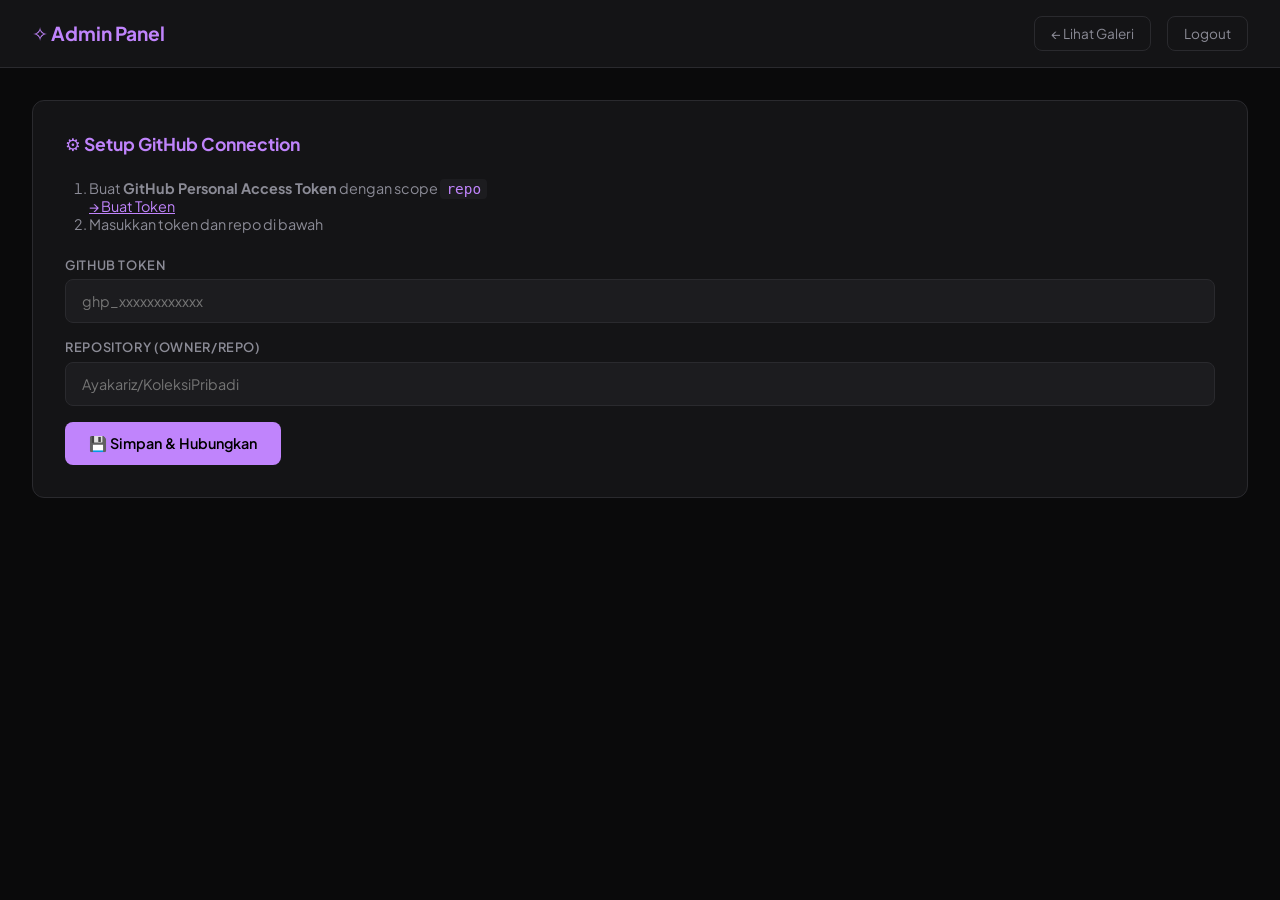
==== commit 28495a46: "Improve admin: category selector, paste support, per-photo source/caption" ====
--- a/admin/index.html
+++ b/admin/index.html
@@ -33,34 +33,90 @@
             background: var(--surface); border: 1px solid var(--border);
             border-radius: var(--radius); padding: 2rem; margin-bottom: 2rem;
         }
-        .setup-section h2, .upload-section h2 { font-size: 1.1rem; margin-bottom: 1rem; color: var(--accent); }
-        .setup-section p, .setup-section ol, .setup-section li { color: var(--text-muted); font-size: 0.9rem; line-height: 1.6; }
-        .setup-section ol { margin-left: 1.5rem; margin-bottom: 1rem; }
-        .setup-section li { margin-bottom: 0.5rem; }
-        .setup-section code { background: var(--surface2); padding: 0.15rem 0.4rem; border-radius: 4px; font-size: 0.85rem; color: var(--accent); }
-
-        .upload-form { display: grid; grid-template-columns: 1fr 1fr; gap: 1rem; }
-        .form-group { display: flex; flex-direction: column; gap: 0.4rem; }
-        .form-group.full { grid-column: 1 / -1; }
-        .form-group label { font-size: 0.8rem; font-weight: 600; color: var(--text-muted); text-transform: uppercase; letter-spacing: 0.05em; }
-        .form-group input, .form-group select {
-            background: var(--surface2); border: 1px solid var(--border); border-radius: 8px;
-            padding: 0.75rem 1rem; color: var(--text); font-size: 0.9rem; font-family: inherit; transition: border-color 0.2s;
-        }
-        .form-group input:focus, .form-group select:focus { outline: none; border-color: var(--accent); }
-
+        .section-title { font-size: 1.1rem; margin-bottom: 1.5rem; color: var(--accent); display: flex; align-items: center; gap: 0.5rem; }
+
+        /* Category Selector */
+        .category-selector {
+            display: flex; gap: 0.75rem; margin-bottom: 1.5rem;
+        }
+        .cat-btn {
+            flex: 1; padding: 1rem; border-radius: var(--radius);
+            background: var(--surface2); border: 2px solid var(--border);
+            cursor: pointer; transition: all 0.25s; text-align: center;
+            font-family: inherit; color: var(--text-muted);
+        }
+        .cat-btn:hover { border-color: var(--accent); }
+        .cat-btn.active { border-color: var(--accent); background: rgba(192,132,252,0.1); color: var(--text); }
+        .cat-btn .icon { font-size: 1.5rem; display: block; margin-bottom: 0.25rem; }
+        .cat-btn .label { font-size: 0.9rem; font-weight: 600; }
+
+        /* File Drop */
         .file-drop {
             border: 2px dashed var(--border); border-radius: var(--radius); padding: 2rem;
             text-align: center; cursor: pointer; transition: all 0.3s; background: var(--surface2);
+            margin-bottom: 1rem;
         }
         .file-drop:hover, .file-drop.dragover { border-color: var(--accent); background: rgba(192,132,252,0.05); }
         .file-drop input { display: none; }
         .file-drop-label { display: flex; flex-direction: column; align-items: center; gap: 0.5rem; color: var(--text-muted); }
         .file-drop-label .icon { font-size: 2rem; }
-        .file-preview { display: flex; flex-wrap: wrap; gap: 0.5rem; margin-top: 0.5rem; }
-        .file-preview-item { width: 60px; height: 60px; border-radius: 6px; overflow: hidden; border: 1px solid var(--border); }
-        .file-preview-item img { width: 100%; height: 100%; object-fit: cover; }
-
+        .file-drop-label .sub { font-size: 0.75rem; color: var(--text-muted); }
+        .paste-hint {
+            margin-top: 0.5rem; font-size: 0.8rem; color: var(--text-muted);
+            background: var(--surface); padding: 0.5rem 1rem; border-radius: 8px;
+            display: inline-flex; align-items: center; gap: 0.5rem;
+        }
+        .paste-hint kbd {
+            background: var(--border); padding: 0.15rem 0.4rem; border-radius: 4px;
+            font-size: 0.75rem; font-family: inherit;
+        }
+
+        /* Upload Queue */
+        .upload-queue {
+            display: none; margin-top: 1.5rem;
+        }
+        .upload-queue.active { display: block; }
+        .upload-queue-title {
+            font-size: 0.9rem; font-weight: 600; color: var(--text-muted);
+            margin-bottom: 1rem; display: flex; align-items: center; justify-content: space-between;
+        }
+        .upload-queue-count { color: var(--accent); }
+
+        .queue-item {
+            display: flex; gap: 1rem; padding: 1rem;
+            background: var(--surface2); border: 1px solid var(--border);
+            border-radius: var(--radius); margin-bottom: 0.75rem;
+            animation: slideIn 0.3s ease;
+        }
+        @keyframes slideIn {
+            from { opacity: 0; transform: translateY(10px); }
+            to { opacity: 1; transform: translateY(0); }
+        }
+        .queue-item-img {
+            width: 80px; height: 80px; border-radius: 8px;
+            object-fit: cover; flex-shrink: 0;
+        }
+        .queue-item-fields { flex: 1; display: flex; flex-direction: column; gap: 0.5rem; }
+        .queue-item-name {
+            font-size: 0.8rem; color: var(--text-muted); white-space: nowrap;
+            overflow: hidden; text-overflow: ellipsis;
+        }
+        .queue-item-inputs { display: grid; grid-template-columns: 1fr 1fr; gap: 0.5rem; }
+        .queue-item-inputs input {
+            background: var(--surface); border: 1px solid var(--border);
+            border-radius: 6px; padding: 0.5rem 0.75rem; color: var(--text);
+            font-size: 0.85rem; font-family: inherit; transition: border-color 0.2s;
+        }
+        .queue-item-inputs input:focus { outline: none; border-color: var(--accent); }
+        .queue-item-inputs input::placeholder { color: var(--text-muted); font-size: 0.8rem; }
+        .queue-item-remove {
+            align-self: flex-start; background: none; border: none;
+            color: var(--text-muted); cursor: pointer; font-size: 1.2rem;
+            padding: 0.25rem; transition: color 0.2s;
+        }
+        .queue-item-remove:hover { color: var(--danger); }
+
+        /* Buttons */
         .btn {
             padding: 0.75rem 1.5rem; border: none; border-radius: 8px; font-family: inherit;
             font-size: 0.9rem; font-weight: 600; cursor: pointer; transition: all 0.2s;
@@ -72,12 +128,27 @@
         .btn-danger { background: transparent; color: var(--danger); border: 1px solid var(--danger); }
         .btn-danger:hover { background: var(--danger); color: #000; }
         .btn-sm { padding: 0.4rem 0.8rem; font-size: 0.8rem; }
-
+        .btn-outline {
+            background: transparent; color: var(--text-muted); border: 1px solid var(--border);
+        }
+        .btn-outline:hover { border-color: var(--accent); color: var(--accent); }
+
+        .upload-actions {
+            display: flex; gap: 0.75rem; margin-top: 1.5rem;
+        }
+        .upload-actions .btn { flex: 1; }
+
+        .progress-bar { width: 100%; height: 6px; background: var(--border); border-radius: 3px; margin-top: 1rem; overflow: hidden; display: none; }
+        .progress-bar.active { display: block; }
+        .progress-fill { height: 100%; background: var(--accent); border-radius: 3px; transition: width 0.3s; width: 0%; }
+
+        /* Status Messages */
         .status { padding: 0.75rem 1rem; border-radius: 8px; margin-bottom: 1rem; font-size: 0.9rem; display: none; }
         .status.success { display: block; background: rgba(74,222,128,0.1); color: var(--success); border: 1px solid rgba(74,222,128,0.2); }
         .status.error { display: block; background: rgba(248,113,113,0.1); color: var(--danger); border: 1px solid rgba(248,113,113,0.2); }
         .status.loading { display: block; background: rgba(192,132,252,0.1); color: var(--accent); border: 1px solid rgba(192,132,252,0.2); }
 
+        /* Filter */
         .filter-bar { display: flex; align-items: center; gap: 1rem; margin-bottom: 1.5rem; flex-wrap: wrap; }
         .filter-bar a {
             color: var(--text-muted); text-decoration: none; padding: 0.5rem 1rem;
@@ -87,6 +158,7 @@
         .filter-bar a.active { background: var(--accent); color: #000; border-color: var(--accent); }
         .filter-bar a:hover:not(.active) { border-color: var(--accent); }
 
+        /* Gallery Grid */
         .admin-grid { display: grid; grid-template-columns: repeat(auto-fill, minmax(200px, 1fr)); gap: 1rem; }
         .admin-card {
             background: var(--surface); border: 1px solid var(--border);
@@ -99,19 +171,24 @@
         .admin-card-actions { padding: 0 0.75rem 0.75rem; display: flex; gap: 0.5rem; }
         .admin-card-actions .btn { flex: 1; }
 
-        .progress-bar { width: 100%; height: 6px; background: var(--border); border-radius: 3px; margin-top: 0.5rem; overflow: hidden; display: none; }
-        .progress-bar.active { display: block; }
-        .progress-fill { height: 100%; background: var(--accent); border-radius: 3px; transition: width 0.3s; width: 0%; }
-
+        /* Modal */
         .modal-overlay { display: none; position: fixed; inset: 0; background: rgba(0,0,0,0.8); z-index: 1000; align-items: center; justify-content: center; }
         .modal-overlay.active { display: flex; }
         .modal { background: var(--surface); border: 1px solid var(--border); border-radius: var(--radius); padding: 2rem; width: 90%; max-width: 500px; }
         .modal h3 { margin-bottom: 1rem; color: var(--accent); }
         .modal .form-group { margin-bottom: 1rem; }
+        .form-group { display: flex; flex-direction: column; gap: 0.4rem; }
+        .form-group label { font-size: 0.8rem; font-weight: 600; color: var(--text-muted); text-transform: uppercase; letter-spacing: 0.05em; }
+        .form-group input, .form-group select {
+            background: var(--surface2); border: 1px solid var(--border); border-radius: 8px;
+            padding: 0.75rem 1rem; color: var(--text); font-size: 0.9rem; font-family: inherit; transition: border-color 0.2s;
+        }
+        .form-group input:focus, .form-group select:focus { outline: none; border-color: var(--accent); }
         .modal-actions { display: flex; gap: 0.5rem; justify-content: flex-end; margin-top: 1.5rem; }
 
         @media (max-width: 768px) {
-            .upload-form { grid-template-columns: 1fr; }
+            .category-selector { flex-direction: column; }
+            .queue-item-inputs { grid-template-columns: 1fr; }
             .admin-grid { grid-template-columns: repeat(auto-fill, minmax(150px, 1fr)); }
             .container { padding: 1rem; }
         }
@@ -128,17 +205,15 @@
 
     <div class="container">
         <div class="setup-section" id="setupSection">
-            <h2>⚙️ Setup GitHub Connection</h2>
-            <p>Untuk menggunakan admin panel ini, kamu perlu:</p>
-            <ol>
-                <li>Buat <strong>GitHub Personal Access Token</strong> (PAT) dengan scope <code>repo</code>
-                    <br>→ <a href="https://github.com/settings/tokens/new?scopes=repo&description=KoleksiAya-Admin" target="_blank" style="color:var(--accent)">Buat Token di sini</a></li>
-                <li>Masukkan token dan info repo di bawah</li>
-                <li>Token disimpan di localStorage browser kamu</li>
+            <h2 class="section-title">⚙️ Setup GitHub Connection</h2>
+            <ol style="color:var(--text-muted);font-size:0.9rem;margin-left:1.5rem;margin-bottom:1rem;">
+                <li>Buat <strong>GitHub Personal Access Token</strong> dengan scope <code style="background:var(--surface2);padding:0.15rem 0.4rem;border-radius:4px;color:var(--accent)">repo</code>
+                    <br><a href="https://github.com/settings/tokens/new?scopes=repo&description=KoleksiAya-Admin" target="_blank" style="color:var(--accent)">→ Buat Token</a></li>
+                <li>Masukkan token dan repo di bawah</li>
             </ol>
             <div style="margin-top:1.5rem">
                 <div class="form-group" style="margin-bottom:1rem">
-                    <label>GitHub Token (PAT)</label>
+                    <label>GitHub Token</label>
                     <input type="password" id="githubToken" placeholder="ghp_xxxxxxxxxxxx">
                 </div>
                 <div class="form-group" style="margin-bottom:1rem">
@@ -152,47 +227,57 @@
         <div id="mainAdmin" style="display:none">
             <div id="statusMsg" class="status"></div>
 
+            <!-- Upload Section -->
             <div class="upload-section">
-                <h2>📤 Upload Foto</h2>
-                <form id="uploadForm" onsubmit="handleUpload(event)">
-                    <div class="upload-form">
-                        <div class="form-group full">
-                            <label>Pilih Foto (bisa banyak sekaligus — 1 commit!)</label>
-                            <div class="file-drop" id="fileDrop">
-                                <input type="file" id="fileInput" multiple accept="image/*">
-                                <div class="file-drop-label">
-                                    <span class="icon">📁</span>
-                                    <span>Klik atau drag & drop foto di sini</span>
-                                    <span style="font-size:0.75rem;color:var(--text-muted)">JPG, PNG, GIF, WEBP</span>
-                                </div>
-                            </div>
-                            <div class="file-preview" id="filePreview"></div>
-                            <div class="progress-bar" id="progressBar">
-                                <div class="progress-fill" id="progressFill"></div>
-                            </div>
-                        </div>
-                        <div class="form-group">
-                            <label>Kategori</label>
-                            <select id="uploadCategory" required>
-                                <option value="cosplay">♛ Cosplay</option>
-                                <option value="fanart">✎ Fanart</option>
-                            </select>
-                        </div>
-                        <div class="form-group">
-                            <label>Source URL (opsional)</label>
-                            <input type="url" id="uploadSource" placeholder="https://twitter.com/...">
-                        </div>
-                        <div class="form-group full">
-                            <label>Caption (opsional)</label>
-                            <input type="text" id="uploadCaption" placeholder="Deskripsi singkat...">
-                        </div>
-                        <div class="form-group full">
-                            <button type="submit" class="btn btn-primary" id="uploadBtn" style="width:100%">🚀 Upload Sekarang</button>
-                        </div>
+                <h2 class="section-title">📤 Upload Foto</h2>
+
+                <!-- Step 1: Select Category -->
+                <div class="category-selector">
+                    <button class="cat-btn active" data-cat="cosplay" onclick="selectCategory('cosplay', this)">
+                        <span class="icon">♛</span>
+                        <span class="label">Cosplay</span>
+                    </button>
+                    <button class="cat-btn" data-cat="fanart" onclick="selectCategory('fanart', this)">
+                        <span class="icon">✎</span>
+                        <span class="label">Fanart</span>
+                    </button>
+                </div>
+
+                <!-- Step 2: Select/Paste Photos -->
+                <div class="file-drop" id="fileDrop">
+                    <input type="file" id="fileInput" multiple accept="image/*">
+                    <div class="file-drop-label">
+                        <span class="icon">📁</span>
+                        <span>Klik, drag & drop, atau paste foto di sini</span>
+                        <span class="sub">JPG, PNG, GIF, WEBP — Bisa banyak sekaligus</span>
                     </div>
-                </form>
+                </div>
+                <div class="paste-hint">
+                    💡 Tip: Tekan <kbd>Ctrl</kbd> + <kbd>V</kbd> untuk paste gambar dari clipboard
+                </div>
+
+                <!-- Step 3: Queue with individual source & caption -->
+                <div class="upload-queue" id="uploadQueue">
+                    <div class="upload-queue-title">
+                        <span>Foto yang dipilih</span>
+                        <span class="upload-queue-count" id="queueCount">0 foto</span>
+                    </div>
+                    <div id="queueList"></div>
+
+                    <div class="progress-bar" id="progressBar">
+                        <div class="progress-fill" id="progressFill"></div>
+                    </div>
+
+                    <div class="upload-actions">
+                        <button class="btn btn-outline" onclick="clearQueue()">🗑 Hapus Semua</button>
+                        <button class="btn btn-primary" id="uploadBtn" onclick="handleUpload()">
+                            🚀 Upload Semua
+                        </button>
+                    </div>
+                </div>
             </div>
 
+            <!-- Filter -->
             <div class="filter-bar">
                 <a onclick="filterGallery('all')" class="active" id="filter-all">Semua</a>
                 <a onclick="filterGallery('cosplay')" id="filter-cosplay">♛ Cosplay</a>
@@ -202,6 +287,7 @@
                 </button>
             </div>
 
+            <!-- Gallery -->
             <div class="admin-grid" id="adminGrid"></div>
             <div id="emptyAdmin" style="text-align:center;padding:4rem;color:var(--text-muted);display:none">
                 <div style="font-size:3rem;margin-bottom:1rem">✧</div>
@@ -232,7 +318,7 @@
                 <input type="text" id="editCaption" placeholder="Deskripsi...">
             </div>
             <div class="modal-actions">
-                <button class="btn" style="background:var(--surface2);color:var(--text);border:1px solid var(--border)" onclick="closeModal()">Batal</button>
+                <button class="btn btn-outline" onclick="closeModal()">Batal</button>
                 <button class="btn btn-primary" onclick="saveEdit()">Simpan</button>
             </div>
         </div>
@@ -245,13 +331,15 @@
         let galleryData = [];
         let selectedIds = new Set();
         let currentFilter = 'all';
-
-        // ── GitHub API Helpers ──────────────────
-        function getHeaders(contentType = 'application/json') {
+        let currentCategory = 'cosplay';
+        let uploadQueue = []; // { file, preview, source, caption }
+
+        // ── GitHub API ──────────────────────────
+        function getHeaders() {
             return {
                 'Authorization': `token ${config.token}`,
                 'Accept': 'application/vnd.github.v3+json',
-                'Content-Type': contentType
+                'Content-Type': 'application/json'
             };
         }
 
@@ -267,59 +355,13 @@
             return res.json();
         }
 
-        // ── Batch Commit (single commit for multiple files) ──
-        async function batchCommit(filesToAdd, message) {
-            // Step 1: Get current ref
-            const ref = await githubApi('/git/refs/heads/main');
-            const latestCommitSha = ref.object.sha;
-
-            // Step 2: Get current commit to get base tree
-            const commit = await githubApi(`/git/commits/${latestCommitSha}`);
-            const baseTreeSha = commit.tree.sha;
-
-            // Step 3: Create blobs for each file
-            const treeItems = [];
-            for (const file of filesToAdd) {
-                const blob = await githubApi('/git/blobs', 'POST', {
-                    content: file.content,
-                    encoding: 'base64'
-                });
-                treeItems.push({
-                    path: file.path,
-                    mode: '100644',
-                    type: 'blob',
-                    sha: blob.sha
-                });
-            }
-
-            // Step 4: Create new tree
-            const newTree = await githubApi('/git/trees', 'POST', {
-                base_tree: baseTreeSha,
-                tree: treeItems
-            });
-
-            // Step 5: Create commit
-            const newCommit = await githubApi('/git/commits', 'POST', {
-                message: message,
-                tree: newTree.sha,
-                parents: [latestCommitSha]
-            });
-
-            // Step 6: Update ref
-            await githubApi('/git/refs/heads/main', 'PATCH', {
-                sha: newCommit.sha,
-                force: false
-            });
-
-            return newCommit.sha;
-        }
-
         // ── Init ────────────────────────────────
         function init() {
             if (config.token && config.repo) {
                 document.getElementById('setupSection').style.display = 'none';
                 document.getElementById('mainAdmin').style.display = 'block';
                 loadGallery();
+                setupPasteListener();
             }
         }
 
@@ -336,6 +378,228 @@
             localStorage.removeItem(STORAGE_KEY);
             config = {};
             location.reload();
+        }
+
+        // ── Category Selector ───────────────────
+        function selectCategory(cat, btn) {
+            currentCategory = cat;
+            document.querySelectorAll('.cat-btn').forEach(b => b.classList.remove('active'));
+            btn.classList.add('active');
+        }
+
+        // ── File Input & Paste ──────────────────
+        const fileDrop = document.getElementById('fileDrop');
+        const fileInput = document.getElementById('fileInput');
+
+        fileDrop.addEventListener('click', () => fileInput.click());
+        fileDrop.addEventListener('dragover', e => { e.preventDefault(); fileDrop.classList.add('dragover'); });
+        fileDrop.addEventListener('dragleave', () => fileDrop.classList.remove('dragover'));
+        fileDrop.addEventListener('drop', e => {
+            e.preventDefault();
+            fileDrop.classList.remove('dragover');
+            addFilesToQueue(e.dataTransfer.files);
+        });
+        fileInput.addEventListener('change', () => {
+            addFilesToQueue(fileInput.files);
+            fileInput.value = '';
+        });
+
+        // Paste listener
+        function setupPasteListener() {
+            document.addEventListener('paste', e => {
+                const items = e.clipboardData?.items;
+                if (!items) return;
+
+                const imageFiles = [];
+                for (const item of items) {
+                    if (item.type.startsWith('image/')) {
+                        const file = item.getAsFile();
+                        if (file) imageFiles.push(file);
+                    }
+                }
+
+                if (imageFiles.length > 0) {
+                    e.preventDefault();
+                    addFilesToQueue(imageFiles);
+                    showStatus(`📋 ${imageFiles.length} gambar di-paste dari clipboard!`, 'success');
+                }
+            });
+        }
+
+        // ── Upload Queue ────────────────────────
+        function addFilesToQueue(files) {
+            for (const file of files) {
+                if (!file.type.startsWith('image/')) continue;
+
+                const id = Date.now() + '-' + Math.random().toString(36).substr(2, 6);
+                const reader = new FileReader();
+                reader.onload = e => {
+                    uploadQueue.push({
+                        id,
+                        file,
+                        preview: e.target.result,
+                        source: '',
+                        caption: ''
+                    });
+                    renderQueue();
+                };
+                reader.readAsDataURL(file);
+            }
+        }
+
+        function renderQueue() {
+            const queue = document.getElementById('uploadQueue');
+            const list = document.getElementById('queueList');
+            const count = document.getElementById('queueCount');
+
+            if (uploadQueue.length === 0) {
+                queue.classList.remove('active');
+                return;
+            }
+
+            queue.classList.add('active');
+            count.textContent = `${uploadQueue.length} foto`;
+
+            list.innerHTML = uploadQueue.map((item, idx) => `
+                <div class="queue-item" data-id="${item.id}">
+                    <img src="${item.preview}" class="queue-item-img">
+                    <div class="queue-item-fields">
+                        <div class="queue-item-name">${item.file.name}</div>
+                        <div class="queue-item-inputs">
+                            <input type="url" placeholder="🔗 Source URL (Twitter, dll)" 
+                                   value="${escapeHtml(item.source)}"
+                                   onchange="updateQueueItem('${item.id}', 'source', this.value)">
+                            <input type="text" placeholder="💬 Caption" 
+                                   value="${escapeHtml(item.caption)}"
+                                   onchange="updateQueueItem('${item.id}', 'caption', this.value)">
+                        </div>
+                    </div>
+                    <button class="queue-item-remove" onclick="removeFromQueue('${item.id}')" title="Hapus">×</button>
+                </div>
+            `).join('');
+        }
+
+        function updateQueueItem(id, field, value) {
+            const item = uploadQueue.find(i => i.id === id);
+            if (item) item[field] = value;
+        }
+
+        function removeFromQueue(id) {
+            uploadQueue = uploadQueue.filter(i => i.id !== id);
+            renderQueue();
+        }
+
+        function clearQueue() {
+            uploadQueue = [];
+            renderQueue();
+        }
+
+        // ── Upload (Single Commit!) ─────────────
+        async function handleUpload() {
+            if (uploadQueue.length === 0) { showStatus('Pilih foto dulu!', 'error'); return; }
+
+            const btn = document.getElementById('uploadBtn');
+            const progressBar = document.getElementById('progressBar');
+            const progressFill = document.getElementById('progressFill');
+            btn.disabled = true;
+            btn.textContent = '⏳ Menyiapkan...';
+            progressBar.classList.add('active');
+
+            try {
+                const filesToAdd = [];
+                const newEntries = [];
+
+                // Convert all files to base64
+                for (let i = 0; i < uploadQueue.length; i++) {
+                    const item = uploadQueue[i];
+                    progressFill.style.width = `${((i + 1) / uploadQueue.length) * 30}%`;
+                    btn.textContent = `⏳ Membaca file ${i + 1}/${uploadQueue.length}...`;
+
+                    const ext = item.file.name.split('.').pop().toLowerCase();
+                    const filename = `${Date.now()}-${Math.random().toString(36).substr(2, 6)}.${ext}`;
+                    const path = `images/${currentCategory}/${filename}`;
+                    const base64 = await fileToBase64(item.file);
+
+                    filesToAdd.push({ path, content: base64 });
+                    newEntries.push({
+                        filename,
+                        category: currentCategory,
+                        source_url: item.source,
+                        caption: item.caption,
+                        added_at: new Date().toISOString()
+                    });
+                }
+
+                // Add updated gallery.json
+                const updatedData = [...galleryData, ...newEntries];
+                const galleryJsonBase64 = btoa(unescape(encodeURIComponent(JSON.stringify(updatedData, null, 2))));
+                filesToAdd.push({ path: 'data/gallery.json', content: galleryJsonBase64 });
+
+                // Single commit
+                progressFill.style.width = '60%';
+                btn.textContent = '⏳ Upload ke GitHub (1 commit)...';
+
+                // Create blobs
+                const treeItems = [];
+                for (const file of filesToAdd) {
+                    const blob = await githubApi('/git/blobs', 'POST', {
+                        content: file.content,
+                        encoding: 'base64'
+                    });
+                    treeItems.push({
+                        path: file.path,
+                        mode: '100644',
+                        type: 'blob',
+                        sha: blob.sha
+                    });
+                }
+
+                // Create tree and commit
+                const ref = await githubApi('/git/refs/heads/main');
+                const commit = await githubApi(`/git/commits/${ref.object.sha}`);
+
+                const newTree = await githubApi('/git/trees', 'POST', {
+                    base_tree: commit.tree.sha,
+                    tree: treeItems
+                });
+
+                const newCommit = await githubApi('/git/commits', 'POST', {
+                    message: `Add ${uploadQueue.length} ${currentCategory} images`,
+                    tree: newTree.sha,
+                    parents: [ref.object.sha]
+                });
+
+                await githubApi('/git/refs/heads/main', 'PATCH', {
+                    sha: newCommit.sha,
+                    force: false
+                });
+
+                progressFill.style.width = '100%';
+                galleryData = updatedData;
+
+                // Clear queue
+                clearQueue();
+                showStatus(`✅ Berhasil upload ${newEntries.length} foto ke kategori ${currentCategory}!`, 'success');
+                renderAdminGrid();
+
+            } catch (err) {
+                console.error(err);
+                showStatus('❌ Gagal upload: ' + err.message, 'error');
+            } finally {
+                btn.disabled = false;
+                btn.textContent = '🚀 Upload Semua';
+                progressBar.classList.remove('active');
+                progressFill.style.width = '0%';
+            }
+        }
+
+        function fileToBase64(file) {
+            return new Promise((resolve, reject) => {
+                const reader = new FileReader();
+                reader.onload = () => resolve(reader.result.split(',')[1]);
+                reader.onerror = reject;
+                reader.readAsDataURL(file);
+            });
         }
 
         // ── Load Gallery ────────────────────────
@@ -352,95 +616,6 @@
                 renderAdminGrid();
                 hideStatus();
             }
-        }
-
-        // ── Upload (Single Commit!) ─────────────
-        async function handleUpload(e) {
-            e.preventDefault();
-            const files = document.getElementById('fileInput').files;
-            const category = document.getElementById('uploadCategory').value;
-            const sourceUrl = document.getElementById('uploadSource').value.trim();
-            const caption = document.getElementById('uploadCaption').value.trim();
-
-            if (!files.length) { showStatus('Pilih file dulu!', 'error'); return; }
-
-            const btn = document.getElementById('uploadBtn');
-            const progressBar = document.getElementById('progressBar');
-            const progressFill = document.getElementById('progressFill');
-            btn.disabled = true;
-            btn.textContent = '⏳ Menyiapkan...';
-            progressBar.classList.add('active');
-
-            try {
-                // Step 1: Convert all files to base64
-                const filesToAdd = [];
-                const newEntries = [];
-
-                for (let i = 0; i < files.length; i++) {
-                    const file = files[i];
-                    progressFill.style.width = `${((i + 1) / files.length) * 30}%`;
-                    btn.textContent = `⏳ Membaca file ${i + 1}/${files.length}...`;
-
-                    const ext = file.name.split('.').pop().toLowerCase();
-                    const filename = `${Date.now()}-${Math.random().toString(36).substr(2, 6)}.${ext}`;
-                    const path = `images/${category}/${filename}`;
-                    const base64 = await fileToBase64(file);
-
-                    filesToAdd.push({ path, content: base64 });
-
-                    newEntries.push({
-                        filename,
-                        category,
-                        source_url: sourceUrl,
-                        caption,
-                        added_at: new Date().toISOString()
-                    });
-                }
-
-                // Step 2: Add updated gallery.json to batch
-                const updatedData = [...galleryData, ...newEntries];
-                const galleryJsonBase64 = btoa(unescape(encodeURIComponent(JSON.stringify(updatedData, null, 2))));
-                filesToAdd.push({
-                    path: 'data/gallery.json',
-                    content: galleryJsonBase64
-                });
-
-                // Step 3: Single commit with ALL files
-                progressFill.style.width = '60%';
-                btn.textContent = '⏳ Upload ke GitHub (1 commit)...';
-
-                await batchCommit(filesToAdd, `Add ${files.length} ${category} images`);
-
-                progressFill.style.width = '100%';
-                galleryData = updatedData;
-
-                // Reset form
-                document.getElementById('fileInput').value = '';
-                document.getElementById('filePreview').innerHTML = '';
-                document.getElementById('uploadSource').value = '';
-                document.getElementById('uploadCaption').value = '';
-
-                showStatus(`✅ Berhasil upload ${files.length} foto dalam 1 commit!`, 'success');
-                renderAdminGrid();
-
-            } catch (err) {
-                console.error(err);
-                showStatus('❌ Gagal upload: ' + err.message, 'error');
-            } finally {
-                btn.disabled = false;
-                btn.textContent = '🚀 Upload Sekarang';
-                progressBar.classList.remove('active');
-                progressFill.style.width = '0%';
-            }
-        }
-
-        function fileToBase64(file) {
-            return new Promise((resolve, reject) => {
-                const reader = new FileReader();
-                reader.onload = () => resolve(reader.result.split(',')[1]);
-                reader.onerror = reject;
-                reader.readAsDataURL(file);
-            });
         }
 
         // ── Render Grid ─────────────────────────
@@ -475,7 +650,7 @@
                         ${img.caption ? `<div style="margin-top:0.25rem">${escapeHtml(img.caption)}</div>` : ''}
                     </div>
                     <div class="admin-card-actions">
-                        <button class="btn btn-sm" style="background:var(--surface2);color:var(--text);border:1px solid var(--border)" onclick="openEdit(${globalIdx})">✏️ Edit</button>
+                        <button class="btn btn-sm btn-outline" onclick="openEdit(${globalIdx})">✏️ Edit</button>
                         <button class="btn btn-danger btn-sm" onclick="deleteSingle(${globalIdx})">🗑 Hapus</button>
                     </div>
                 </div>`;
@@ -494,80 +669,48 @@
             count.textContent = selectedIds.size;
         }
 
-        // ── Delete (Single Commit!) ─────────────
+        // ── Delete ──────────────────────────────
         async function deleteSingle(idx) {
             if (!confirm('Hapus foto ini?')) return;
             showStatus('Menghapus...', 'loading');
 
             try {
                 const img = galleryData[idx];
-
-                // Get current state
                 const ref = await githubApi('/git/refs/heads/main');
                 const commit = await githubApi(`/git/commits/${ref.object.sha}`);
-
-                // Get the file blob to know what to exclude
                 const tree = await githubApi(`/git/trees/${commit.tree.sha}?recursive=1`);
 
-                // Filter out the deleted image
                 const updatedData = galleryData.filter((_, i) => i !== idx);
-
-                // Create new gallery.json
                 const galleryJsonBase64 = btoa(unescape(encodeURIComponent(JSON.stringify(updatedData, null, 2))));
-
-                // Build tree items (exclude deleted file)
                 const deletedPath = `images/${img.category}/${img.filename}`;
+
                 const treeItems = tree.tree
                     .filter(item => item.type === 'blob' && item.path !== deletedPath && item.path !== 'data/gallery.json')
-                    .map(item => ({
-                        path: item.path,
-                        mode: item.mode,
-                        type: item.type,
-                        sha: item.sha
-                    }));
-
-                // Add updated gallery.json
-                const blob = await githubApi('/git/blobs', 'POST', {
-                    content: galleryJsonBase64,
-                    encoding: 'base64'
-                });
-                treeItems.push({
-                    path: 'data/gallery.json',
-                    mode: '100644',
-                    type: 'blob',
-                    sha: blob.sha
-                });
-
-                // Create new tree and commit
-                const newTree = await githubApi('/git/trees', 'POST', {
-                    base_tree: commit.tree.sha,
-                    tree: treeItems
-                });
-
+                    .map(item => ({ path: item.path, mode: item.mode, type: item.type, sha: item.sha }));
+
+                const blob = await githubApi('/git/blobs', 'POST', { content: galleryJsonBase64, encoding: 'base64' });
+                treeItems.push({ path: 'data/gallery.json', mode: '100644', type: 'blob', sha: blob.sha });
+                treeItems.push({ path: deletedPath, mode: '100644', type: 'blob', sha: null });
+
+                const newTree = await githubApi('/git/trees', 'POST', { tree: treeItems });
                 const newCommit = await githubApi('/git/commits', 'POST', {
                     message: `Delete ${img.category} image: ${img.filename}`,
-                    tree: newTree.sha,
-                    parents: [ref.object.sha]
+                    tree: newTree.sha, parents: [ref.object.sha]
                 });
-
-                await githubApi('/git/refs/heads/main', 'PATCH', {
-                    sha: newCommit.sha,
-                    force: false
-                });
+                await githubApi('/git/refs/heads/main', 'PATCH', { sha: newCommit.sha, force: false });
 
                 galleryData = updatedData;
                 showStatus('✅ Berhasil hapus!', 'success');
                 renderAdminGrid();
-
             } catch (err) {
                 console.error(err);
                 showStatus('❌ Gagal hapus: ' + err.message, 'error');
             }
         }
 
-        // ── Bulk Delete (Single Commit!) ────────
         async function bulkDelete() {
-            if (!confirm(`Hapus ${selectedIds.size} foto yang dipilih?`)) return;
+            const count = selectedIds.size;
+            if (!confirm(`Hapus ${count} foto?`)) return;
             showStatus('Menghapus...', 'loading');
 
             try {
@@ -575,69 +718,43 @@
                 const commit = await githubApi(`/git/commits/${ref.object.sha}`);
                 const tree = await githubApi(`/git/trees/${commit.tree.sha}?recursive=1`);
 
-                // Get paths to delete
                 const deletePaths = new Set();
                 for (const idx of selectedIds) {
                     const img = galleryData[idx];
                     deletePaths.add(`images/${img.category}/${img.filename}`);
                 }
 
-                // Filter data
                 const updatedData = galleryData.filter((_, i) => !selectedIds.has(i));
-
-                // Build tree
                 const treeItems = tree.tree
                     .filter(item => item.type === 'blob' && !deletePaths.has(item.path) && item.path !== 'data/gallery.json')
-                    .map(item => ({
-                        path: item.path,
-                        mode: item.mode,
-                        type: item.type,
-                        sha: item.sha
-                    }));
-
-                // Add updated gallery.json
+                    .map(item => ({ path: item.path, mode: item.mode, type: item.type, sha: item.sha }));
+
                 const galleryJsonBase64 = btoa(unescape(encodeURIComponent(JSON.stringify(updatedData, null, 2))));
-                const blob = await githubApi('/git/blobs', 'POST', {
-                    content: galleryJsonBase64,
-                    encoding: 'base64'
+                const blob = await githubApi('/git/blobs', 'POST', { content: galleryJsonBase64, encoding: 'base64' });
+                treeItems.push({ path: 'data/gallery.json', mode: '100644', type: 'blob', sha: blob.sha });
+
+                for (const path of deletePaths) {
+                    treeItems.push({ path, mode: '100644', type: 'blob', sha: null });
+                }
+
+                const newTree = await githubApi('/git/trees', 'POST', { tree: treeItems });
+                const newCommit = await githubApi('/git/commits', 'POST', {
+                    message: `Delete ${count} images`, tree: newTree.sha, parents: [ref.object.sha]
                 });
-                treeItems.push({
-                    path: 'data/gallery.json',
-                    mode: '100644',
-                    type: 'blob',
-                    sha: blob.sha
-                });
-
-                // Commit
-                const newTree = await githubApi('/git/trees', 'POST', {
-                    base_tree: commit.tree.sha,
-                    tree: treeItems
-                });
-
-                const newCommit = await githubApi('/git/commits', 'POST', {
-                    message: `Delete ${selectedIds.size} images`,
-                    tree: newTree.sha,
-                    parents: [ref.object.sha]
-                });
-
-                await githubApi('/git/refs/heads/main', 'PATCH', {
-                    sha: newCommit.sha,
-                    force: false
-                });
+                await githubApi('/git/refs/heads/main', 'PATCH', { sha: newCommit.sha, force: false });
 
                 galleryData = updatedData;
                 selectedIds.clear();
                 document.getElementById('bulkDeleteBtn').style.display = 'none';
-                showStatus(`✅ Berhasil hapus ${selectedIds.size} foto dalam 1 commit!`, 'success');
+                showStatus(`✅ Berhasil hapus ${count} foto!`, 'success');
                 renderAdminGrid();
-
             } catch (err) {
                 console.error(err);
                 showStatus('❌ Gagal hapus: ' + err.message, 'error');
             }
         }
 
-        // ── Edit (Single Commit!) ───────────────
+        // ── Edit ────────────────────────────────
         function openEdit(idx) {
             const img = galleryData[idx];
             document.getElementById('editIndex').value = idx;
@@ -656,61 +773,32 @@
 
             try {
                 showStatus('Menyimpan...', 'loading');
-
-                // Update local data
                 galleryData[idx] = { ...img, category: newCategory, source_url: newSource, caption: newCaption };
 
-                // Get current state
                 const ref = await githubApi('/git/refs/heads/main');
                 const commit = await githubApi(`/git/commits/${ref.object.sha}`);
 
-                // Create updated gallery.json
                 const galleryJsonBase64 = btoa(unescape(encodeURIComponent(JSON.stringify(galleryData, null, 2))));
-                const blob = await githubApi('/git/blobs', 'POST', {
-                    content: galleryJsonBase64,
-                    encoding: 'base64'
-                });
-
-                // Create tree with just the updated gallery.json
+                const blob = await githubApi('/git/blobs', 'POST', { content: galleryJsonBase64, encoding: 'base64' });
+
                 const tree = await githubApi(`/git/trees/${commit.tree.sha}?recursive=1`);
                 const treeItems = tree.tree
                     .filter(item => item.type === 'blob' && item.path !== 'data/gallery.json')
-                    .map(item => ({
-                        path: item.path,
-                        mode: item.mode,
-                        type: item.type,
-                        sha: item.sha
-                    }));
-                treeItems.push({
-                    path: 'data/gallery.json',
-                    mode: '100644',
-                    type: 'blob',
-                    sha: blob.sha
+                    .map(item => ({ path: item.path, mode: item.mode, type: item.type, sha: item.sha }));
+                treeItems.push({ path: 'data/gallery.json', mode: '100644', type: 'blob', sha: blob.sha });
+
+                const newTree = await githubApi('/git/trees', 'POST', { base_tree: commit.tree.sha, tree: treeItems });
+                const newCommit = await githubApi('/git/commits', 'POST', {
+                    message: `Update: ${img.filename}`, tree: newTree.sha, parents: [ref.object.sha]
                 });
-
-                const newTree = await githubApi('/git/trees', 'POST', {
-                    base_tree: commit.tree.sha,
-                    tree: treeItems
-                });
-
-                const newCommit = await githubApi('/git/commits', 'POST', {
-                    message: `Update image metadata: ${img.filename}`,
-                    tree: newTree.sha,
-                    parents: [ref.object.sha]
-                });
-
-                await githubApi('/git/refs/heads/main', 'PATCH', {
-                    sha: newCommit.sha,
-                    force: false
-                });
+                await githubApi('/git/refs/heads/main', 'PATCH', { sha: newCommit.sha, force: false });
 
                 closeModal();
                 showStatus('✅ Berhasil update!', 'success');
                 renderAdminGrid();
-
             } catch (err) {
                 console.error(err);
-                showStatus('❌ Gagal update: ' + err.message, 'error');
+                showStatus('❌ Gagal: ' + err.message, 'error');
             }
         }
 
@@ -734,36 +822,11 @@
         function escapeHtml(t) { const d = document.createElement('div'); d.textContent = t; return d.innerHTML; }
         function truncate(s, n) { return s.length > n ? s.substr(0, n) + '...' : s; }
 
-        // ── File Drop ───────────────────────────
-        const fileDrop = document.getElementById('fileDrop');
-        const fileInput = document.getElementById('fileInput');
-        fileDrop.addEventListener('click', () => fileInput.click());
-        fileDrop.addEventListener('dragover', e => { e.preventDefault(); fileDrop.classList.add('dragover'); });
-        fileDrop.addEventListener('dragleave', () => fileDrop.classList.remove('dragover'));
-        fileDrop.addEventListener('drop', e => { e.preventDefault(); fileDrop.classList.remove('dragover'); fileInput.files = e.dataTransfer.files; showPreview(); });
-        fileInput.addEventListener('change', showPreview);
-        function showPreview() {
-            const preview = document.getElementById('filePreview');
-            preview.innerHTML = '';
-            for (const file of fileInput.files) {
-                if (!file.type.startsWith('image/')) continue;
-                const reader = new FileReader();
-                reader.onload = e => {
-                    const div = document.createElement('div');
-                    div.className = 'file-preview-item';
-                    div.innerHTML = `<img src="${e.target.result}">`;
-                    preview.appendChild(div);
-                };
-                reader.readAsDataURL(file);
-            }
-        }
-
         // ── Modal click outside ─────────────────
         document.querySelectorAll('.modal-overlay').forEach(el => {
             el.addEventListener('click', e => { if (e.target === el) el.classList.remove('active'); });
         });
 
-        // ── Init ────────────────────────────────
         init();
     </script>
 </body>
